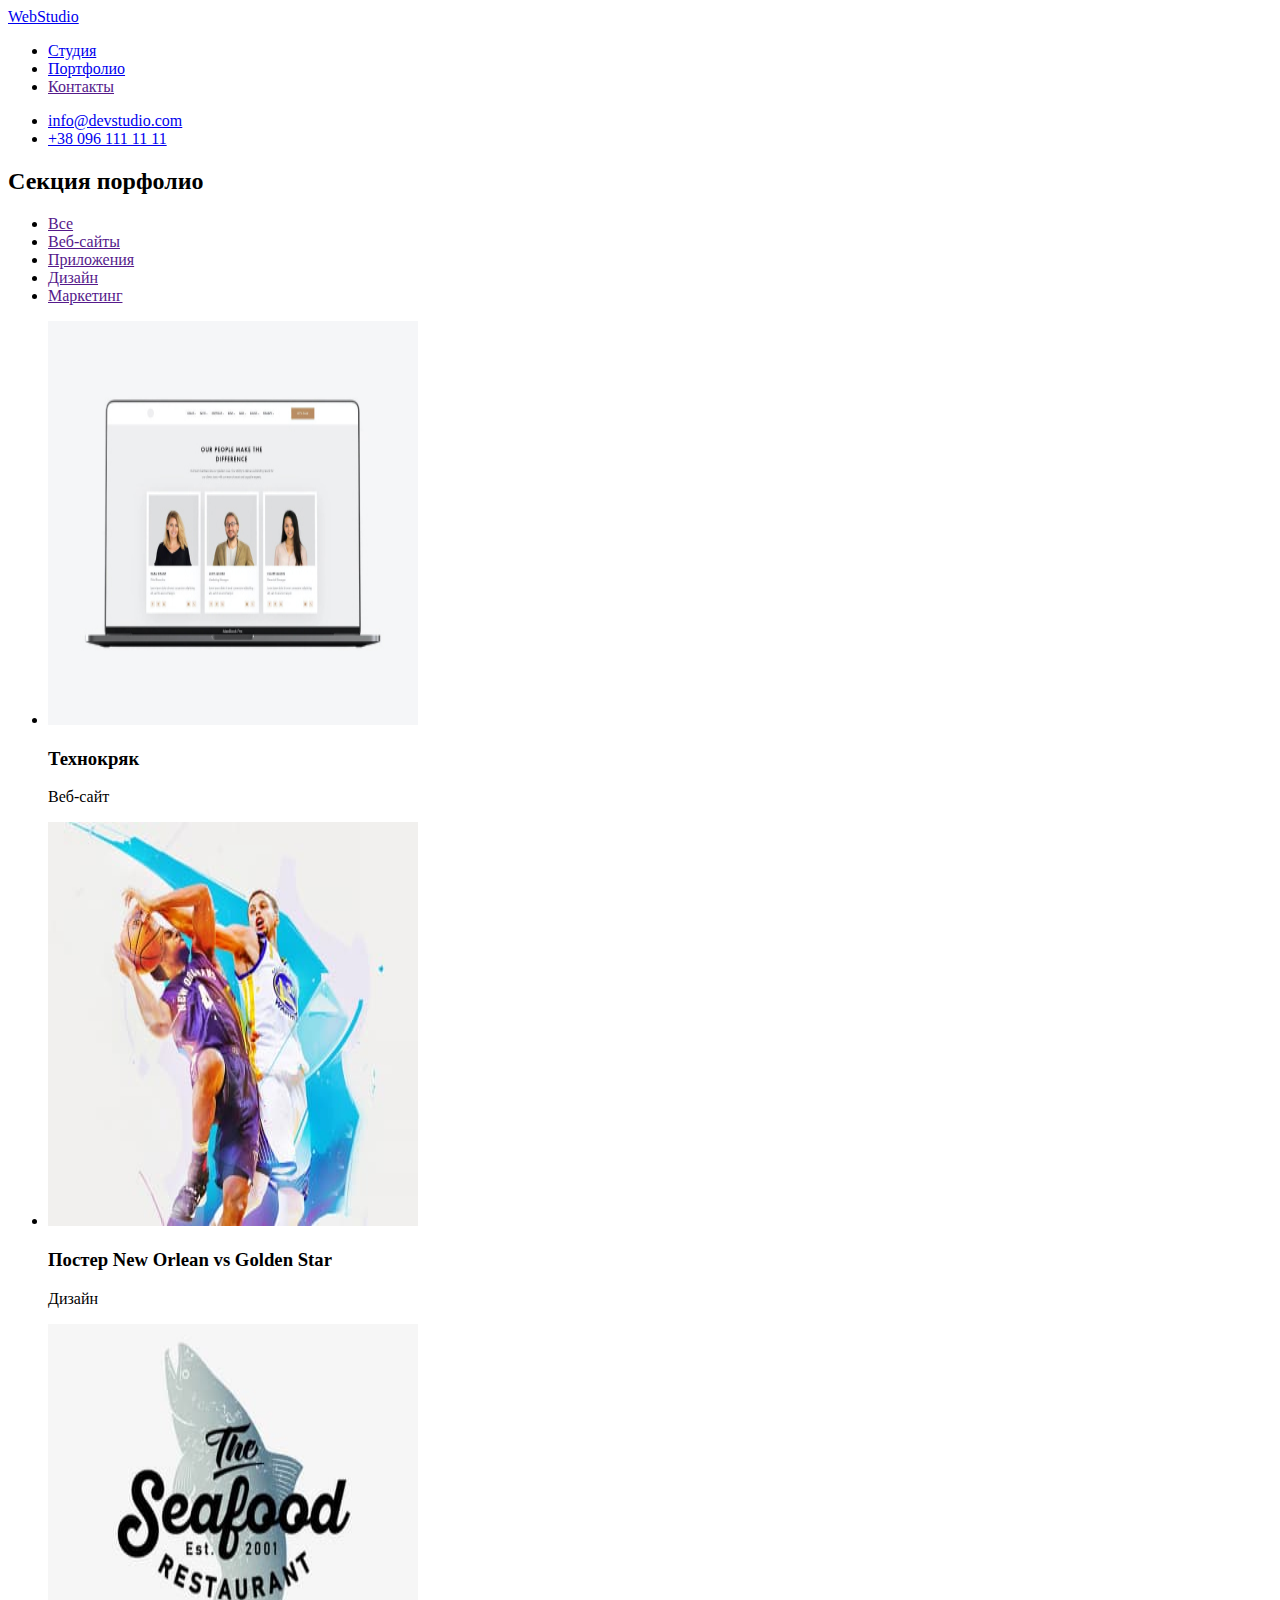
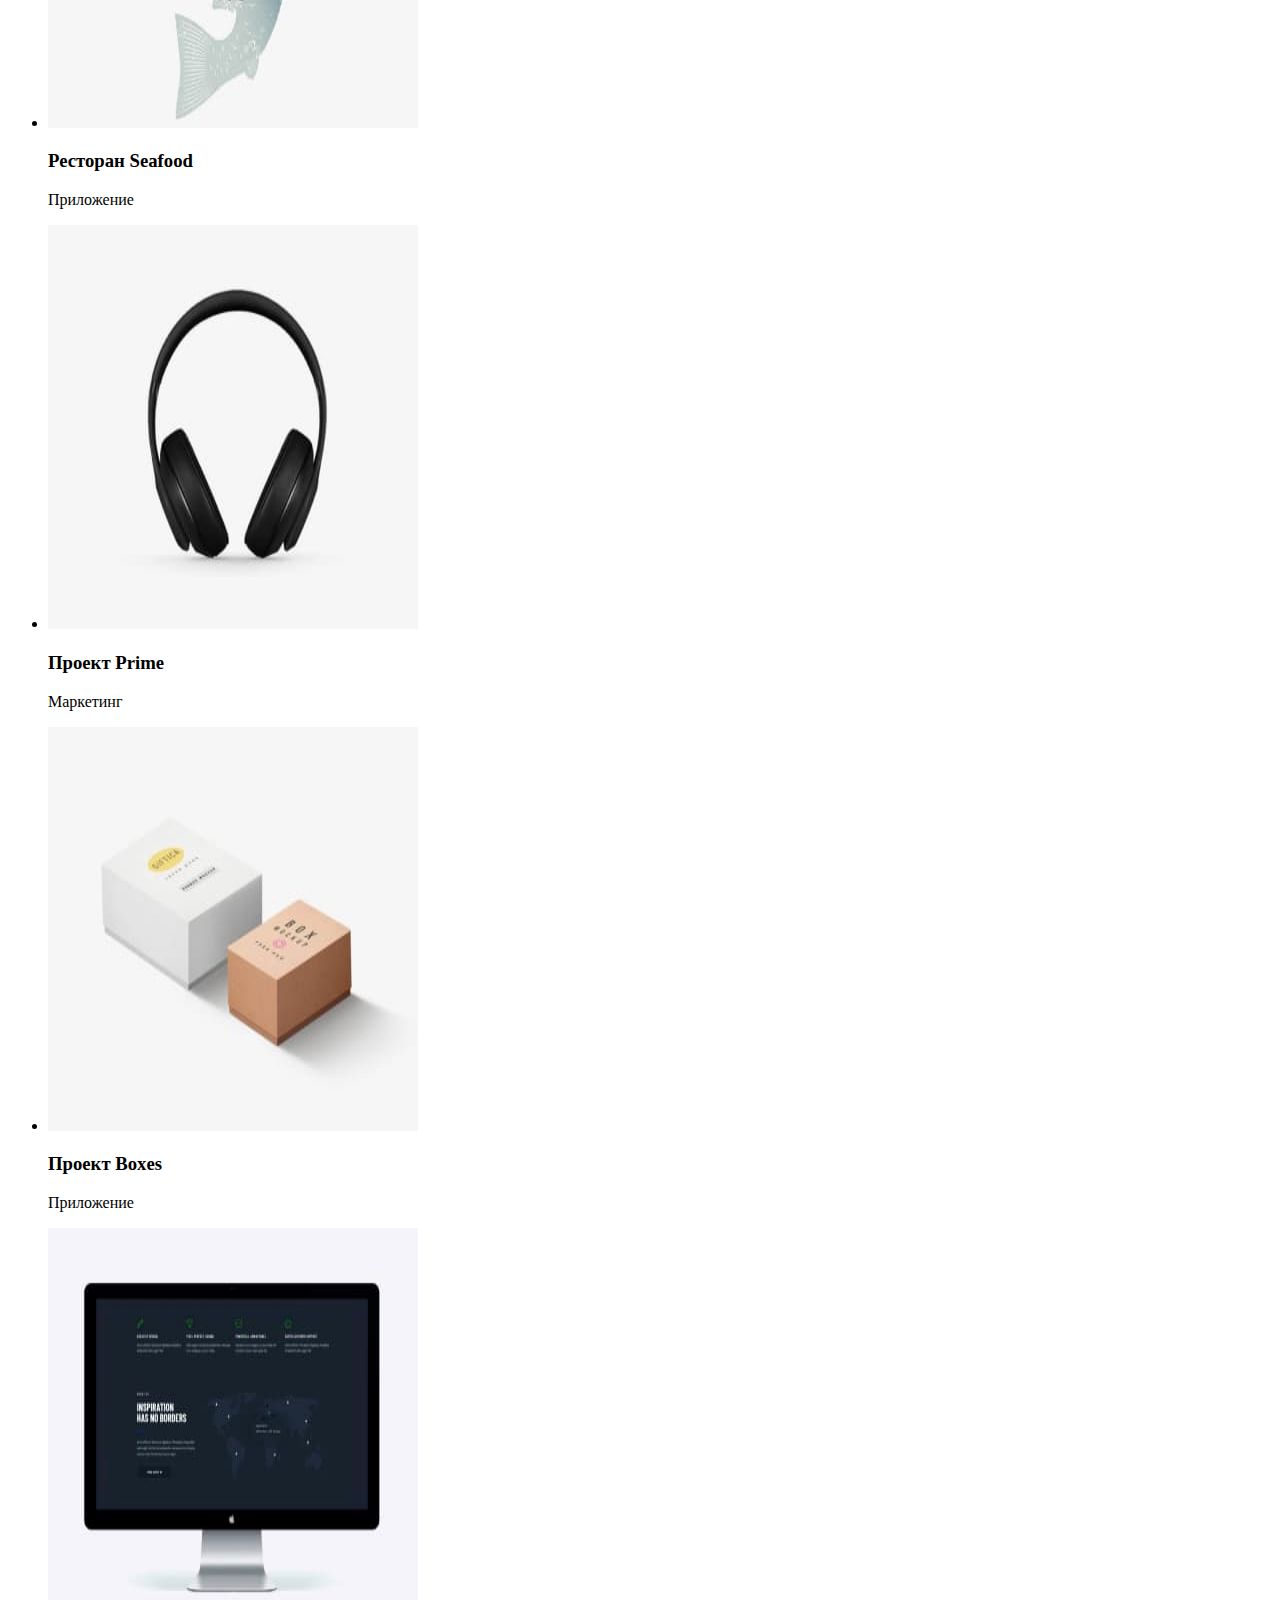
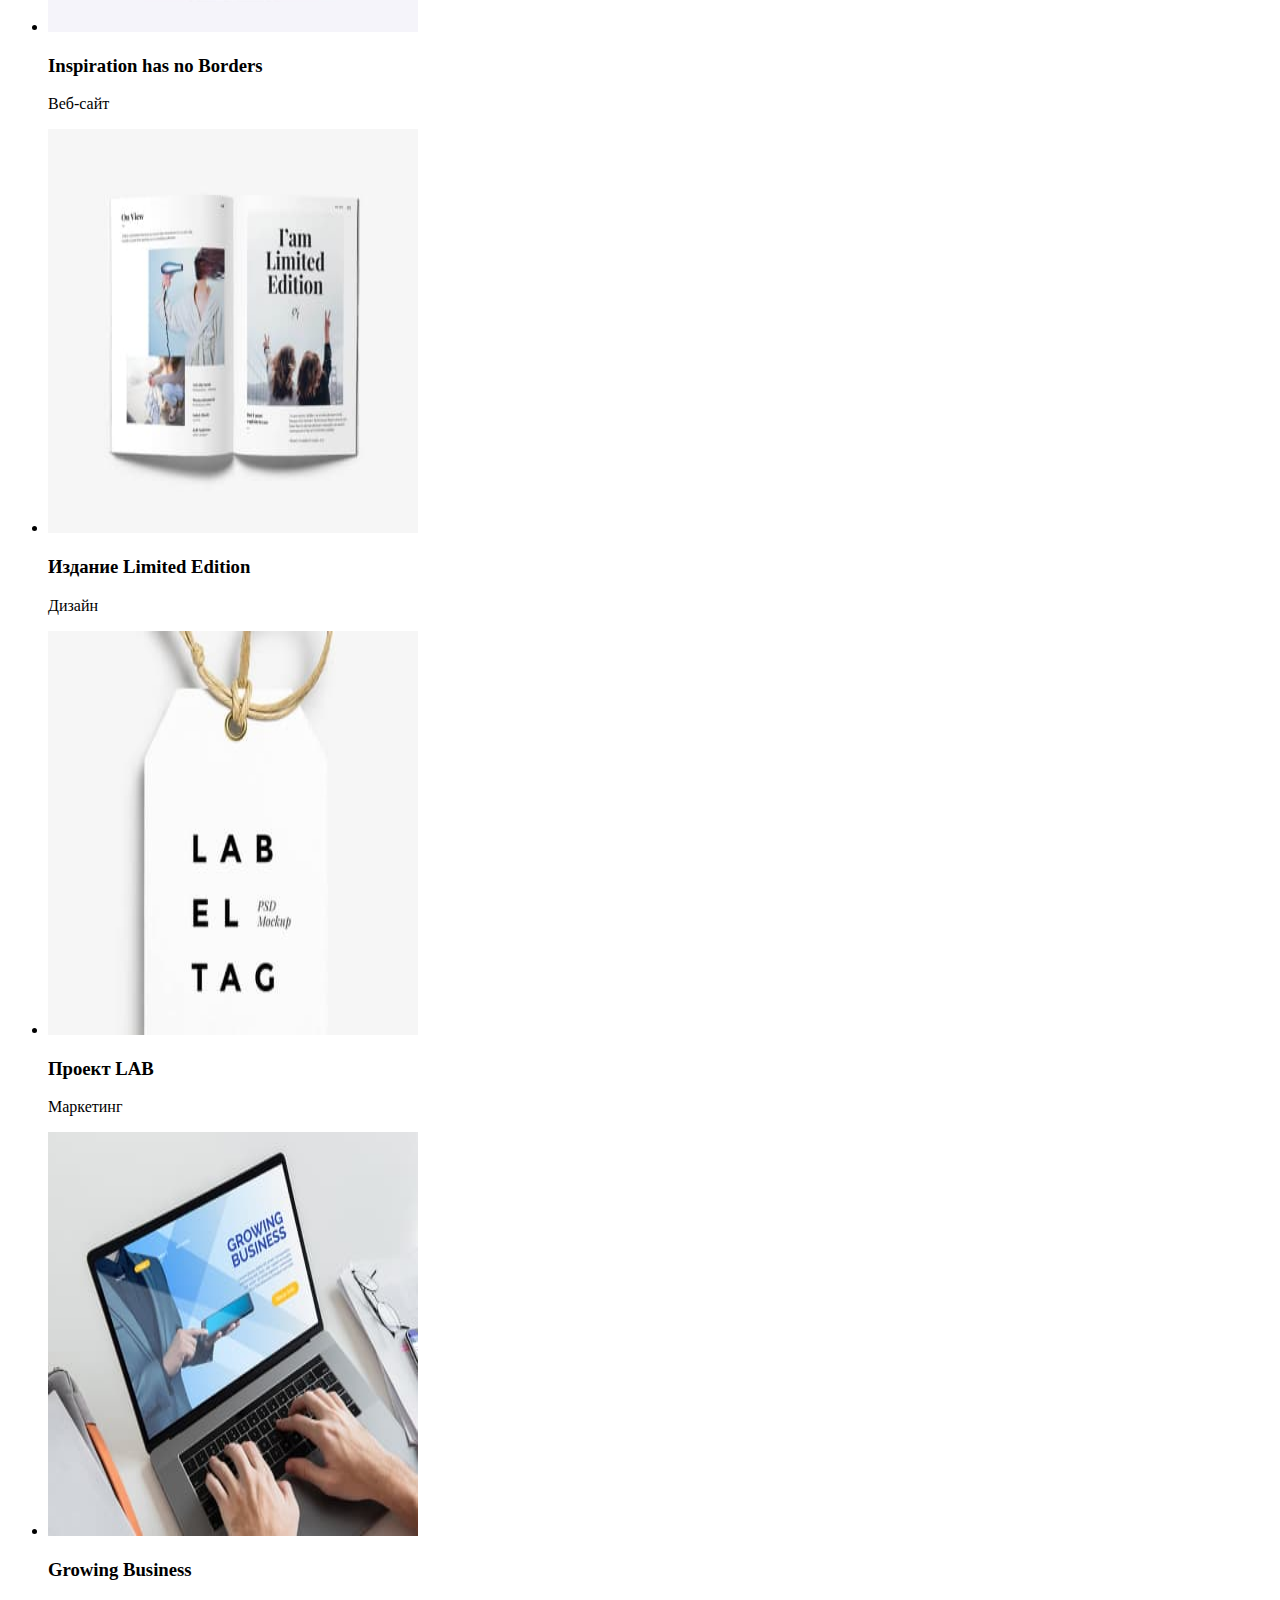
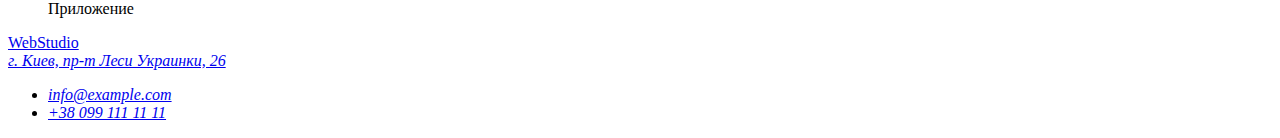
==== portfolio.html @ ed77f842 "страниуа порфолио" ====
<!DOCTYPE html>
<html lang="ru">
  <head>
    <meta charset="UTF-8" />
    <meta name="viewport" content="width=device-width, initial-scale=1.0" />
    <title>Portfolio</title>
  </head>
  <body>
    <!-- Header секция -->

    <header>
      <nav>
        <a href="./index.html"> WebStudio </a>
        <ul>
          <li><a href="./index.html">Студия</a></li>
          <li><a href="./portfolio.html">Портфолио</a></li>
          <li><a href="">Контакты</a></li>
        </ul>
      </nav>
      <ul>
        <li><a href="mailto:info@devstudio.com">info@devstudio.com</a></li>
        <li><a href="tel:+380961111111">+38 096 111 11 11</a></li>
      </ul>
    </header>

    <main>
      <!-- Секция партфолио -->
      <h2>Секция порфолио</h2>
      <section>
        <ul>
          <li><a href="">Все</a></li>
          <li><a href="">Веб-сайты</a></li>
          <li><a href="">Приложения</a></li>
          <li><a href="">Дизайн</a></li>
          <li><a href="">Маркетинг</a></li>
        </ul>

        <ul>
          <li>
            <img
              src="./images/portfolio-img/img-1.jpg"
              alt="Веб сайт"
              width="370"
              height="404"
            />
            <h3>Технокряк</h3>
            <p>Веб-сайт</p>
          </li>
          <li>
            <img
              src="./images/portfolio-img/img-2.jpg"
              alt="Постер"
              width="370"
              height="404"
            />
            <h3>Постер New Orlean vs Golden Star</h3>
            <p>Дизайн</p>
          </li>
          <li>
            <img
              src="./images/portfolio-img/img-3.jpg"
              alt="Логотип ресторана"
              width="370"
              height="404"
            />
            <h3>Ресторан Seafood</h3>
            <p>Приложение</p>
          </li>
          <li>
            <img
              src="./images/portfolio-img/img-4.jpg"
              alt="Проект"
              width="370"
              height="404"
            />
            <h3>Проект Prime</h3>
            <p>Маркетинг</p>
          </li>
          <li>
            <img
              src="./images/portfolio-img/img-5.jpg"
              alt="Проект Boxes"
              width="370"
              height="404"
            />
            <h3>Проект Boxes</h3>
            <p>Приложение</p>
          </li>
          <li>
            <img
              src="./images/portfolio-img/img-6.jpg"
              alt="Веб-сайт"
              width="370"
              height="404"
            />
            <h3>Inspiration has no Borders</h3>
            <p>Веб-сайт</p>
          </li>
          <li>
            <img
              src="./images/portfolio-img/img-7.jpg"
              alt="Издание"
              width="370"
              height="404"
            />
            <h3>Издание Limited Edition</h3>
            <p>Дизайн</p>
          </li>
          <li>
            <img
              src="./images/portfolio-img/img-8.jpg"
              alt="Проект LAB"
              width="370"
              height="404"
            />
            <h3>Проект LAB</h3>
            <p>Маркетинг</p>
          </li>
          <li>
            <img
              src="./images/portfolio-img/img-9.jpg"
              alt="Приложение"
              width="370"
              height="404"
            />
            <h3>Growing Business</h3>
            <p>Приложение</p>
          </li>
        </ul>
      </section>
    </main>

    <!-- футер -->

    <footer>
      <a href="./index.html"> WebStudio </a>
      <address>
        <a
          href="https://goo.gl/maps/7fYRvrTEsQFAb9WB8"
          target="_blank"
          rel="noopener noreferrel"
        >
          г. Киев, пр-т Леси Украинки, 26</a
        >
        <ul>
          <li><a href="mailto:info@example.com">info@example.com</a></li>
          <li><a href="tel:+380991111111">+38 099 111 11 11</a></li>
        </ul>
      </address>
    </footer>
  </body>
</html>
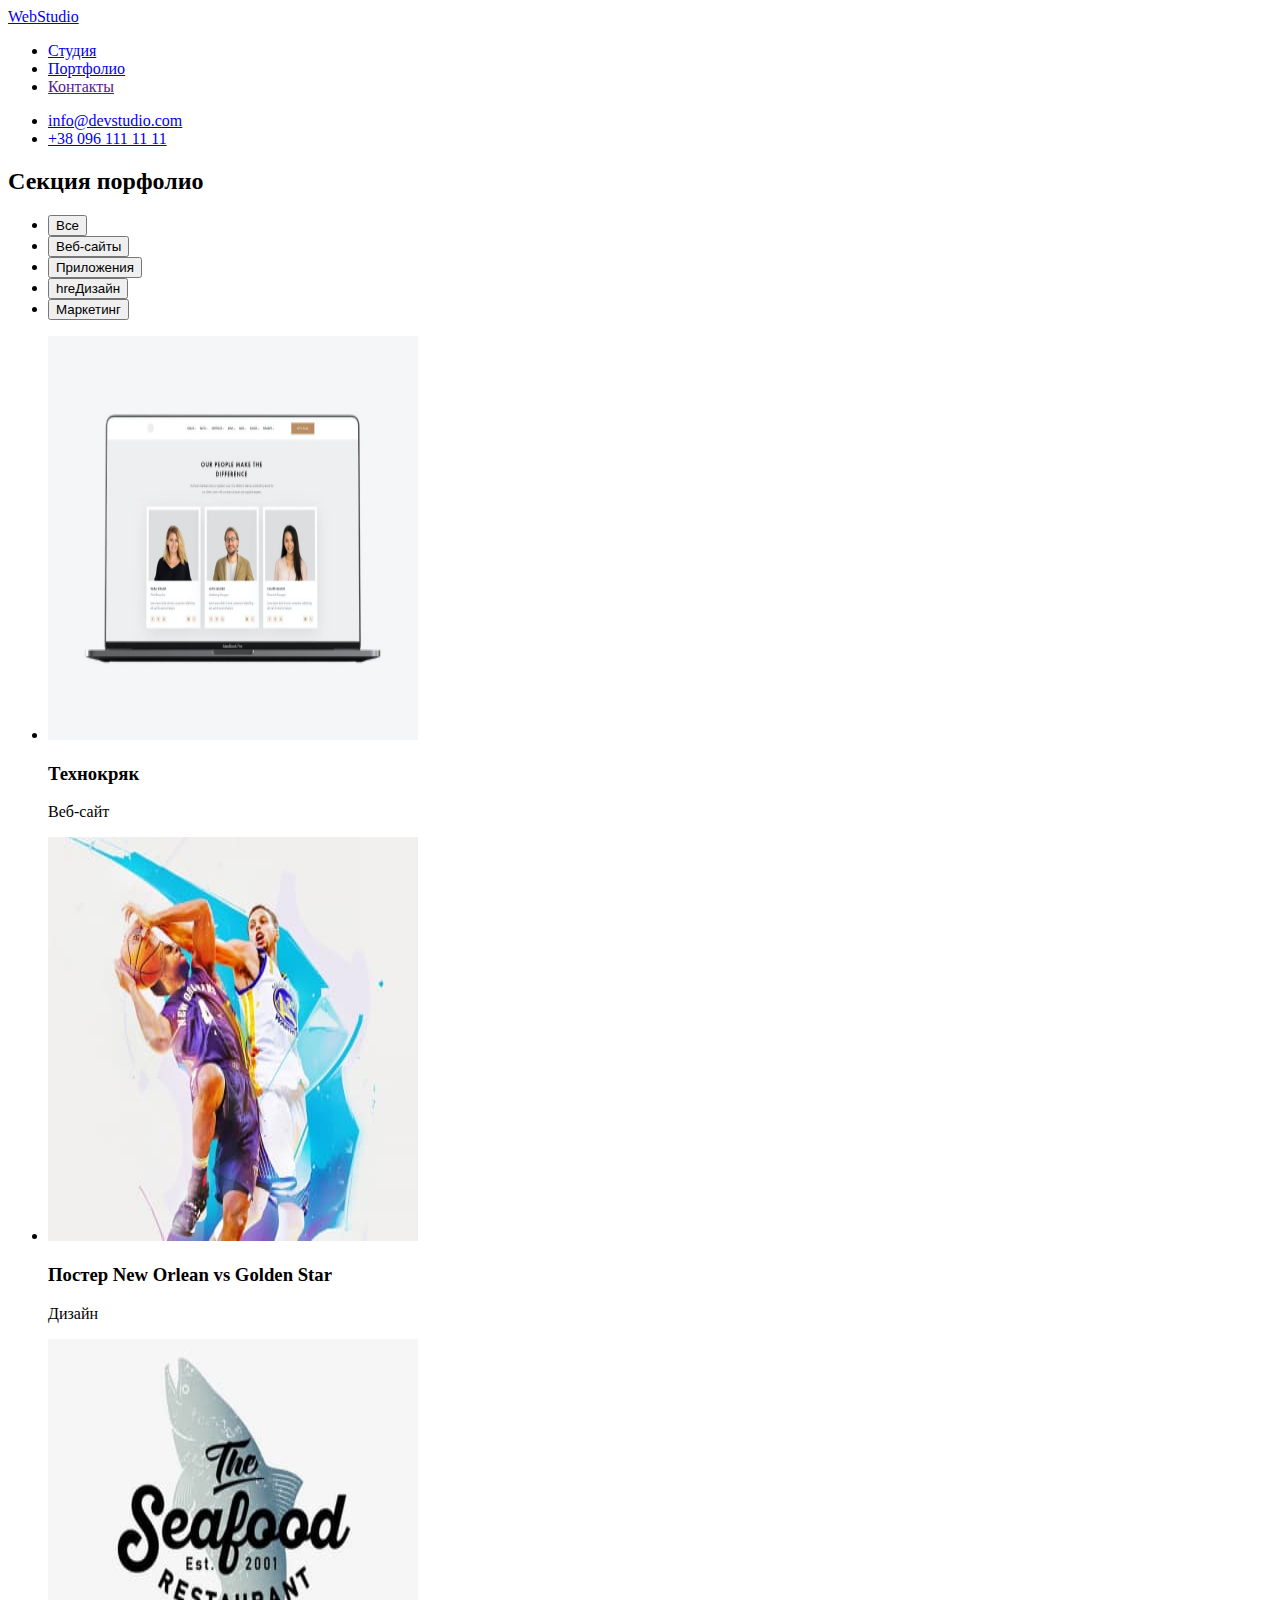
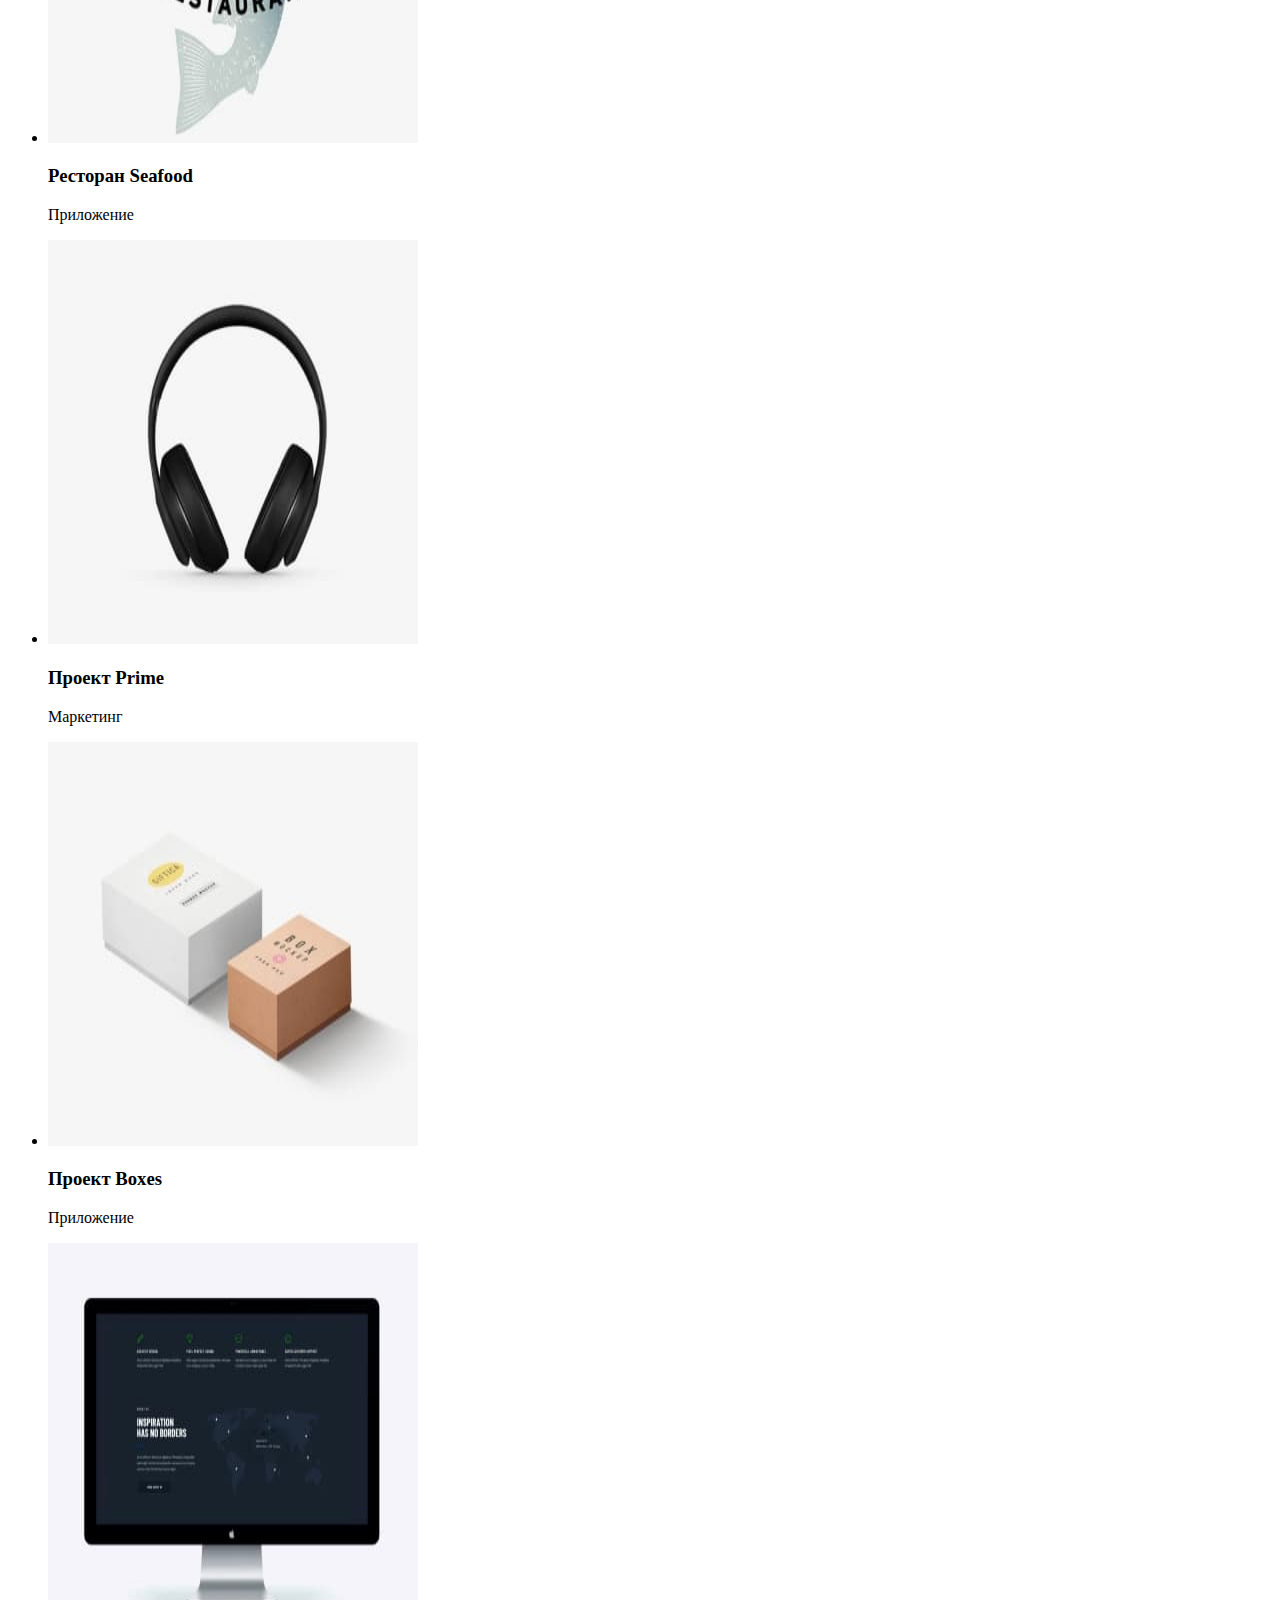
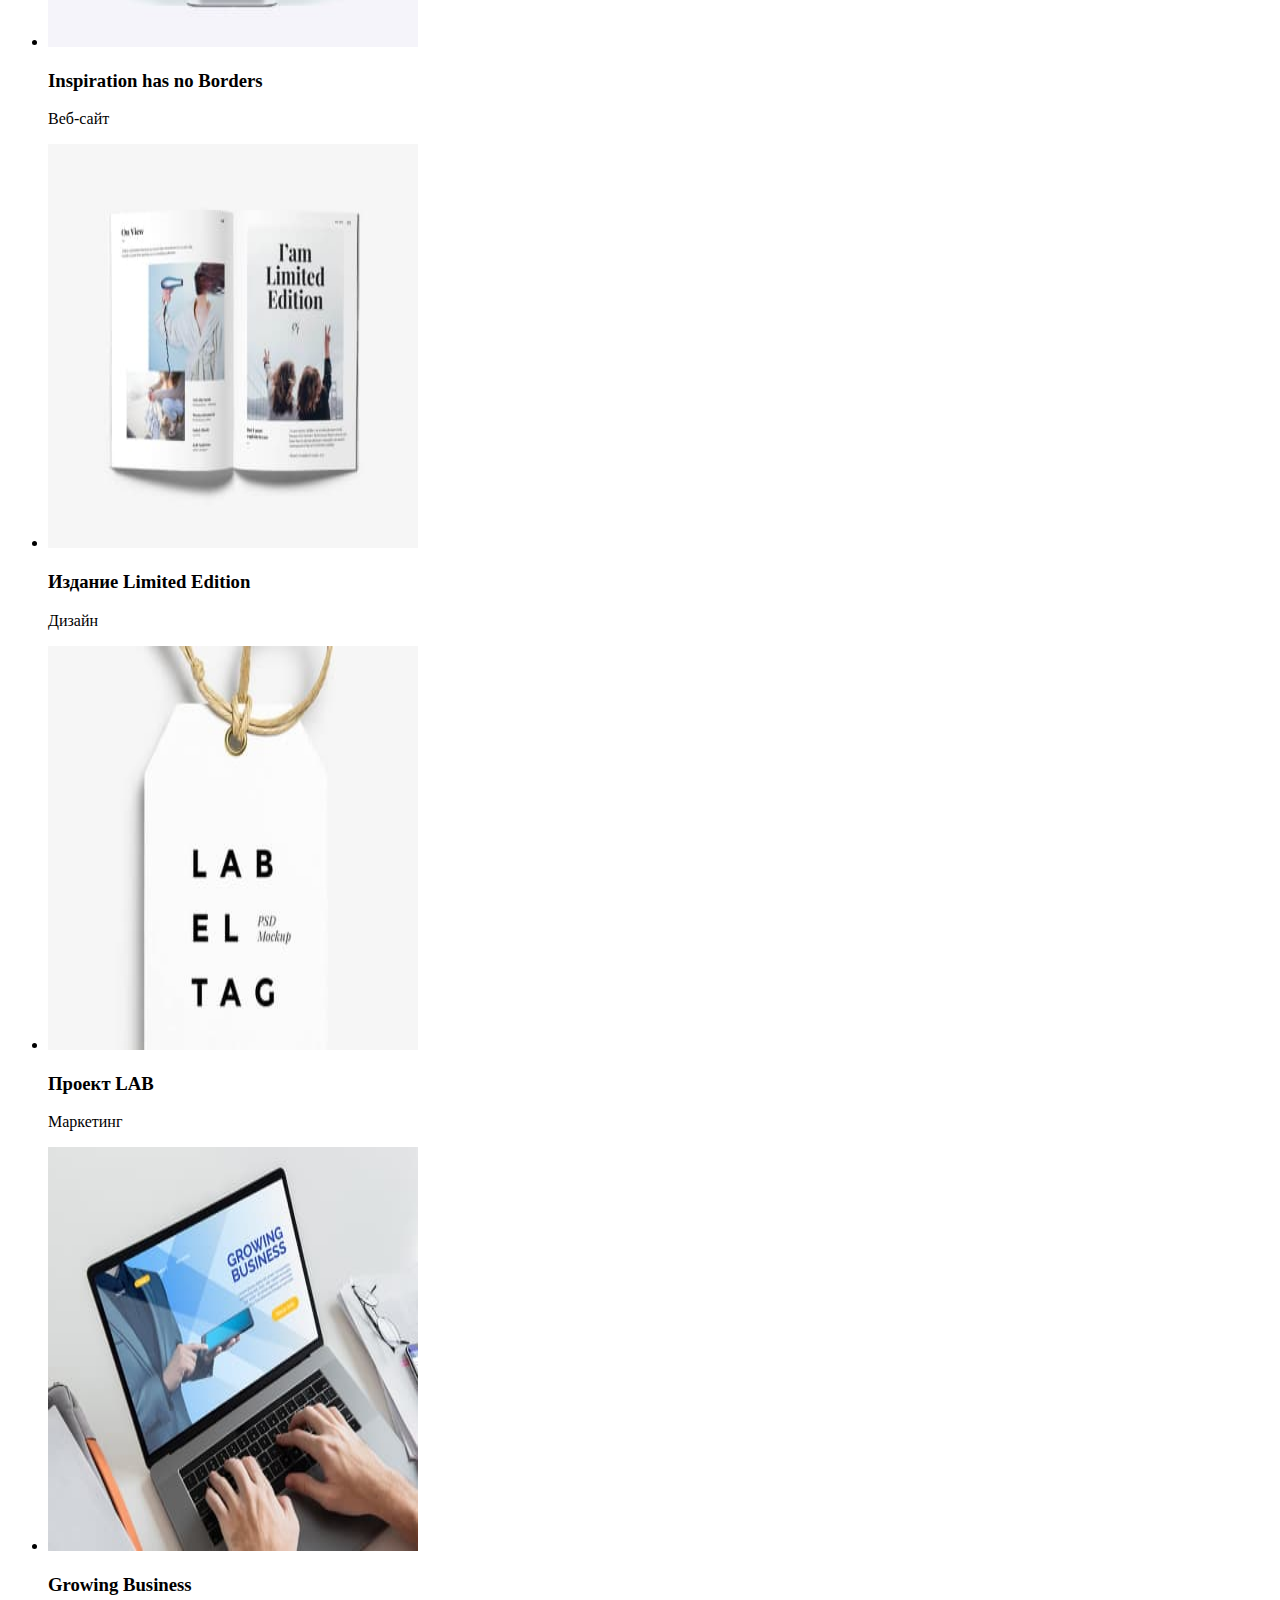
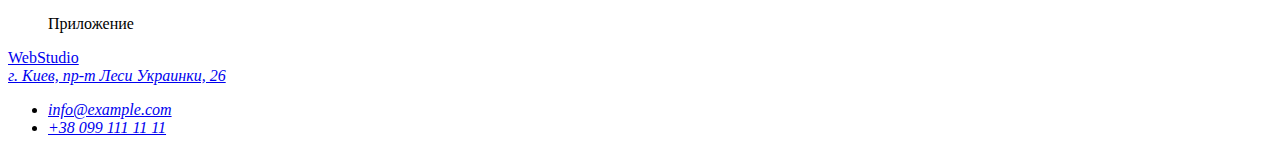
==== commit e345eb8f: "portfolio" ====
--- a/portfolio.html
+++ b/portfolio.html
@@ -28,11 +28,11 @@
       <h2>Секция порфолио</h2>
       <section>
         <ul>
-          <li><a href="">Все</a></li>
-          <li><a href="">Веб-сайты</a></li>
-          <li><a href="">Приложения</a></li>
-          <li><a href="">Дизайн</a></li>
-          <li><a href="">Маркетинг</a></li>
+          <li><button type="button">Все</button></li>
+          <li><button type="button">Веб-сайты</button></li>
+          <li><button type="button">Приложения</button></li>
+          <li><button type="button">hreДизайн</button></li>
+          <li><button type="button">Маркетинг</button></li>
         </ul>
 
         <ul>
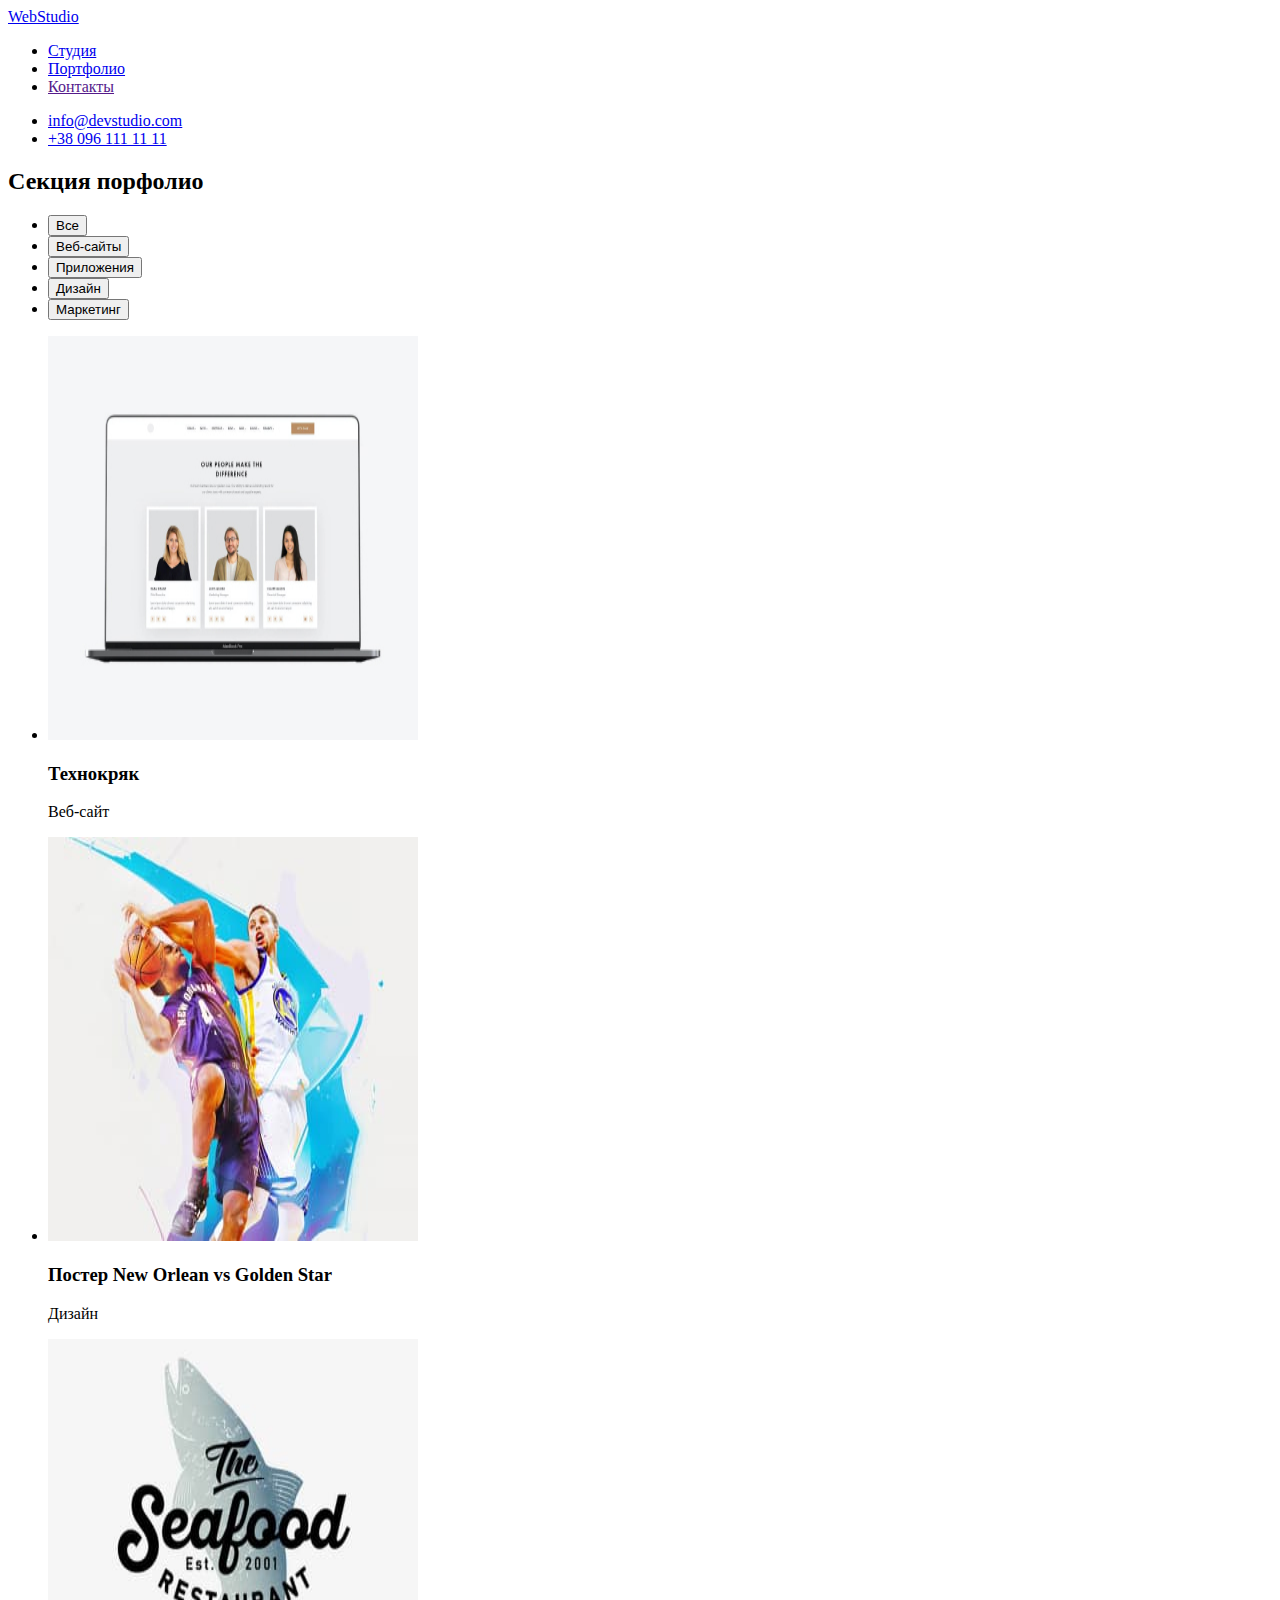
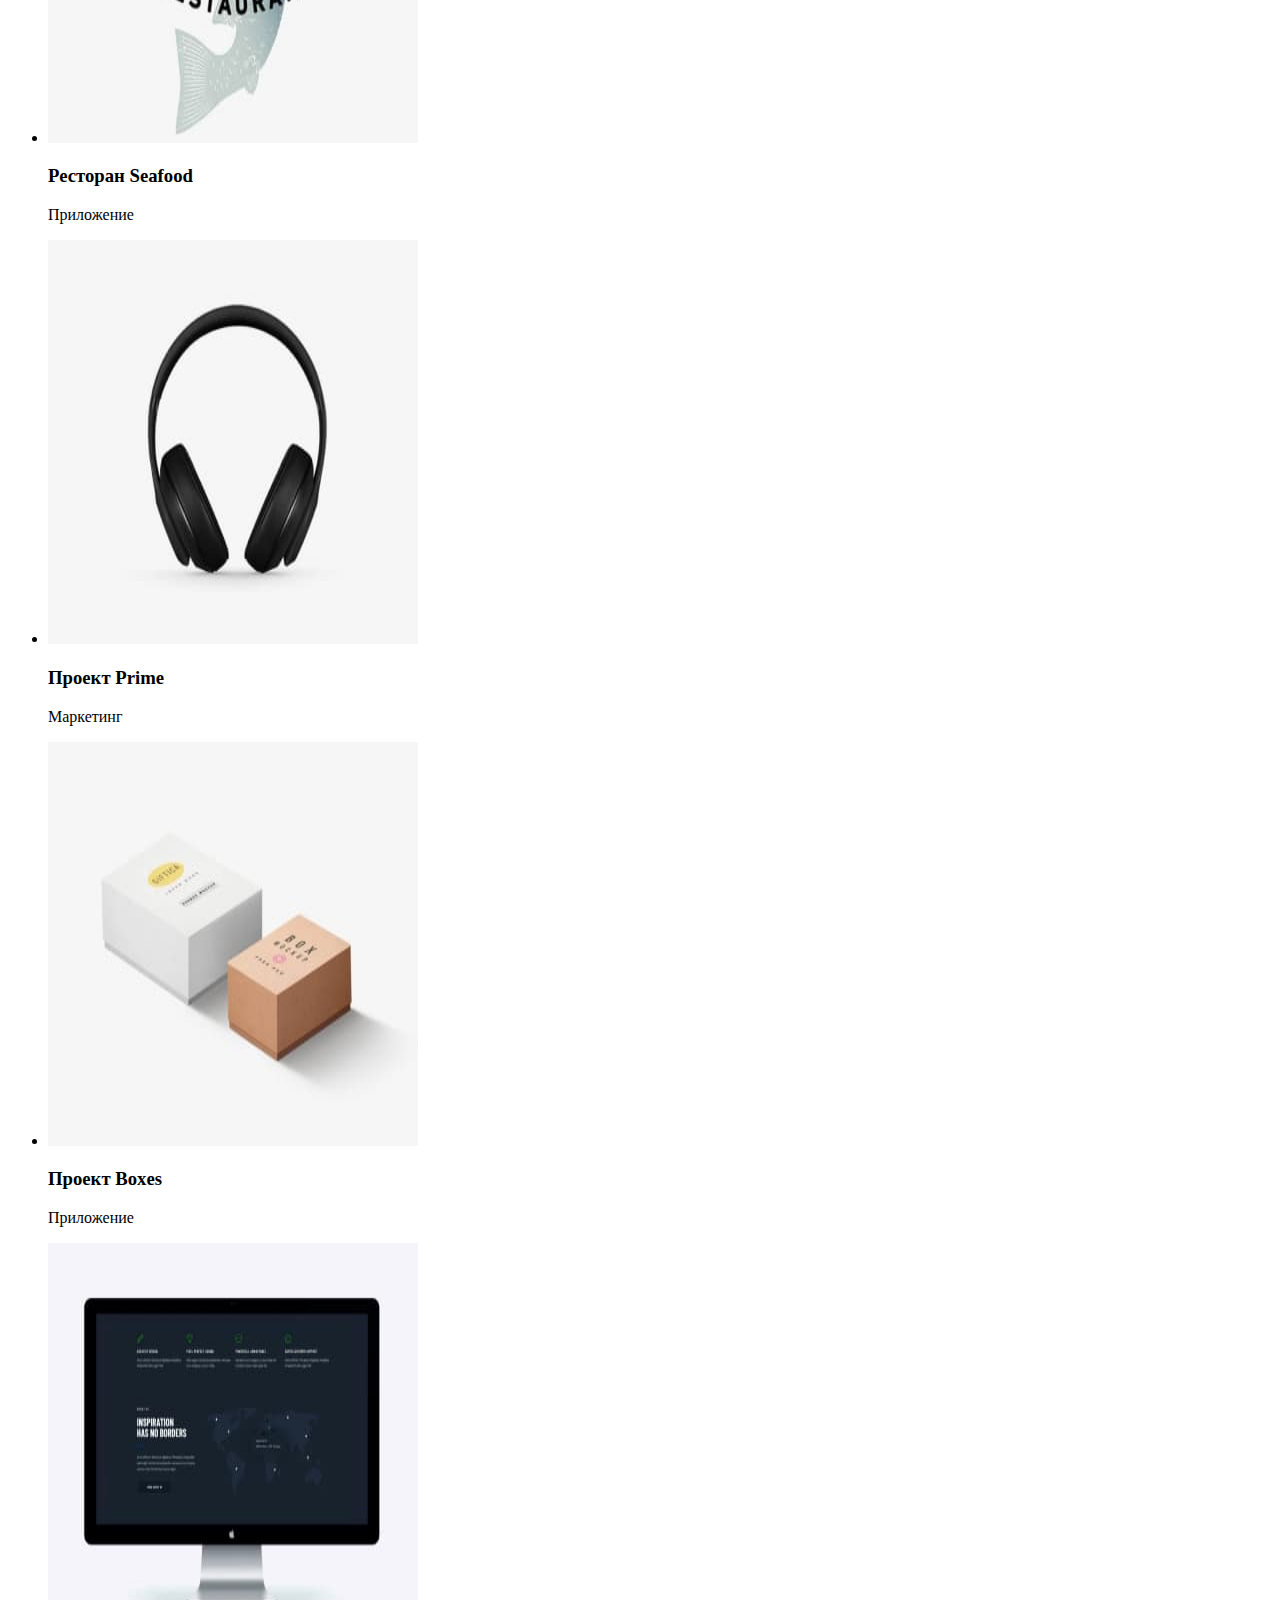
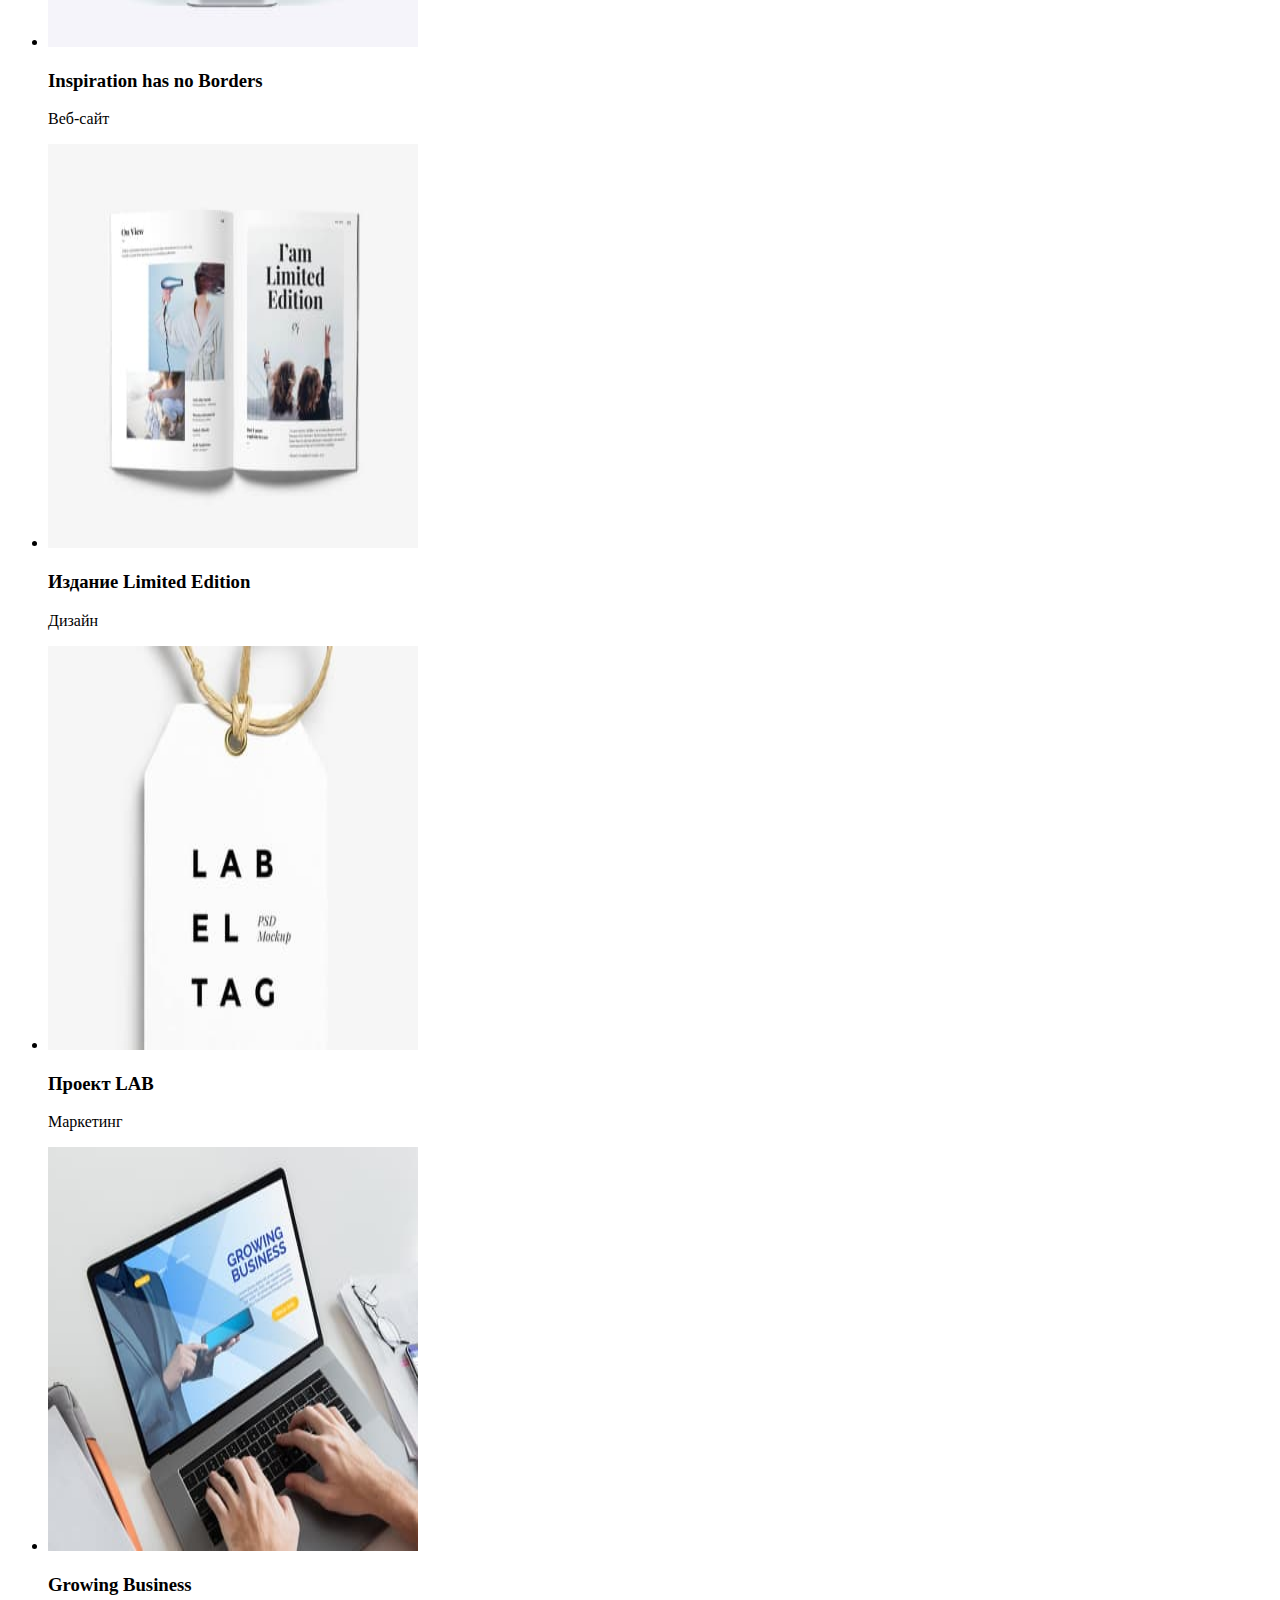
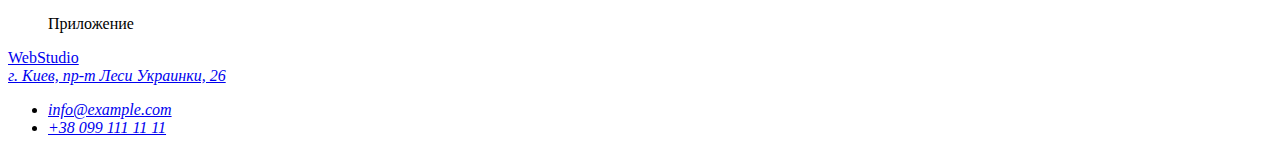
==== commit f25291fd: "portfolio" ====
--- a/portfolio.html
+++ b/portfolio.html
@@ -31,7 +31,7 @@
           <li><button type="button">Все</button></li>
           <li><button type="button">Веб-сайты</button></li>
           <li><button type="button">Приложения</button></li>
-          <li><button type="button">hreДизайн</button></li>
+          <li><button type="button">Дизайн</button></li>
           <li><button type="button">Маркетинг</button></li>
         </ul>
 
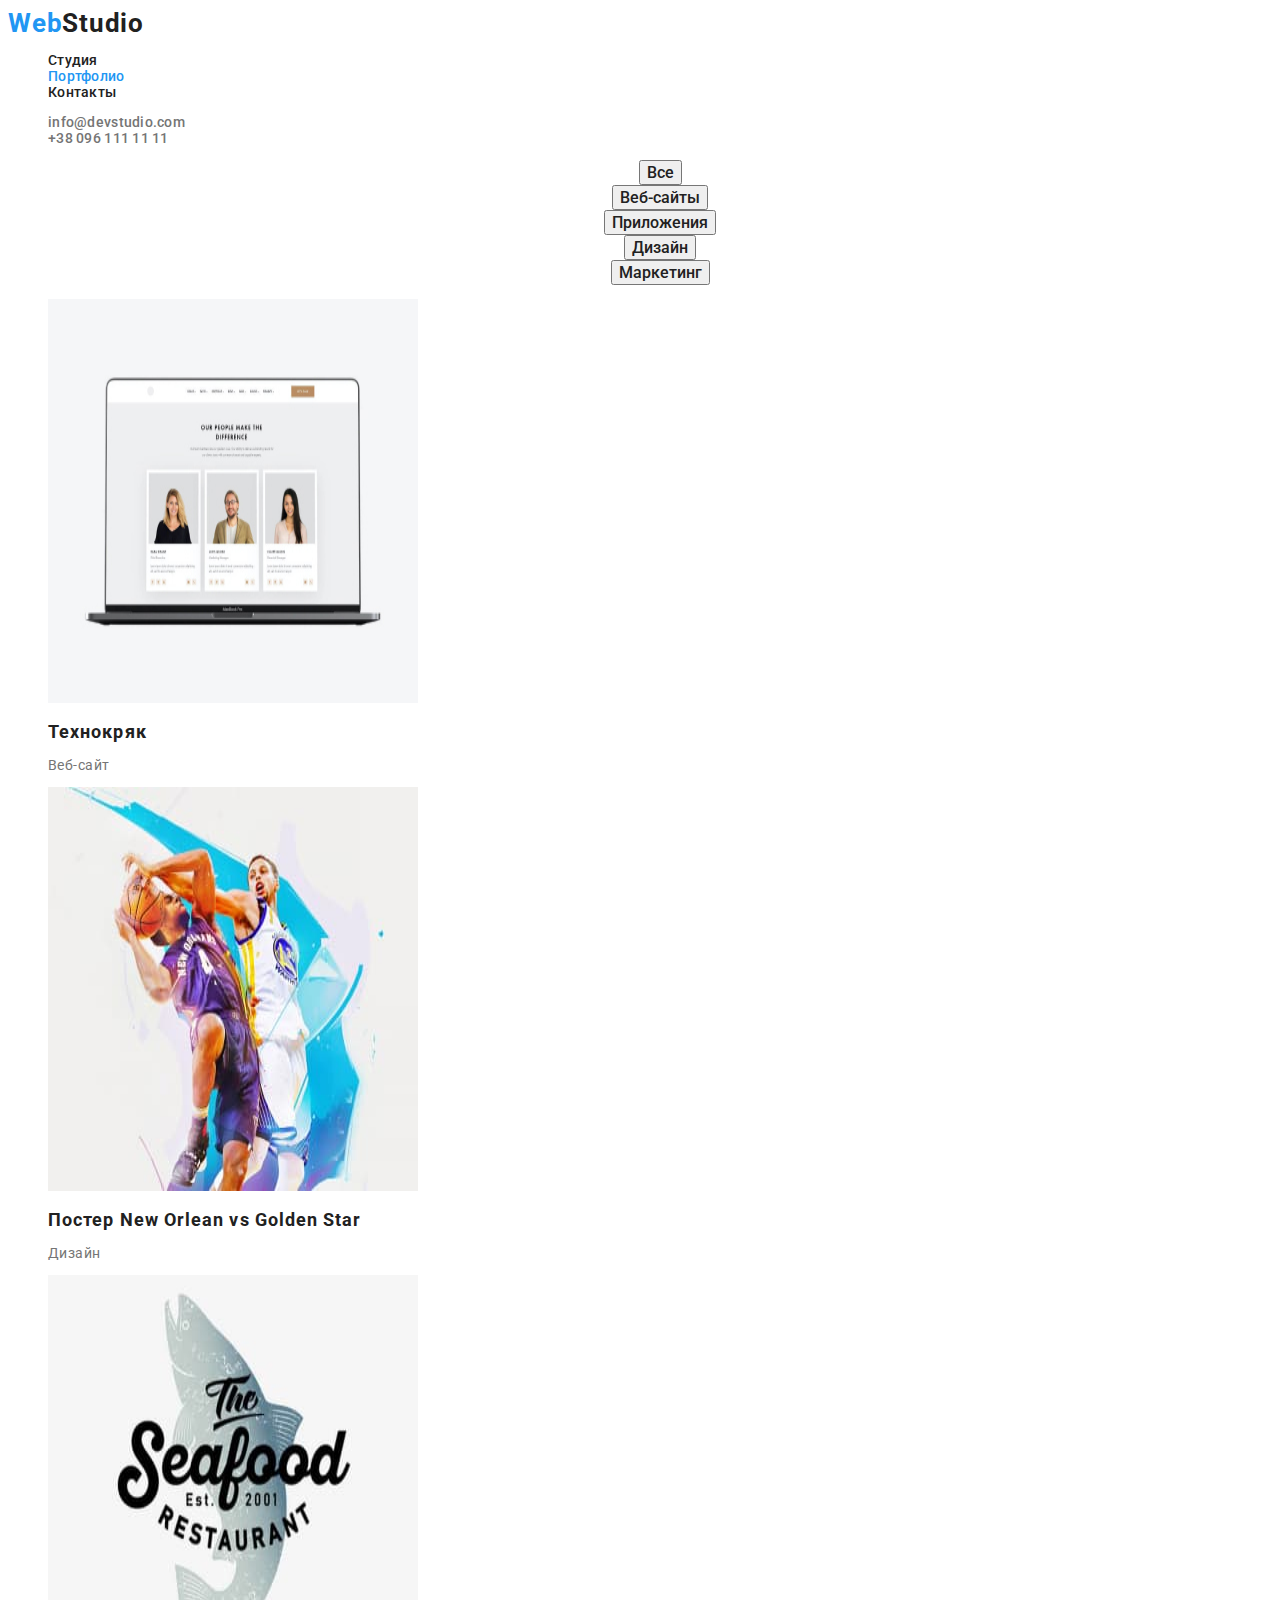
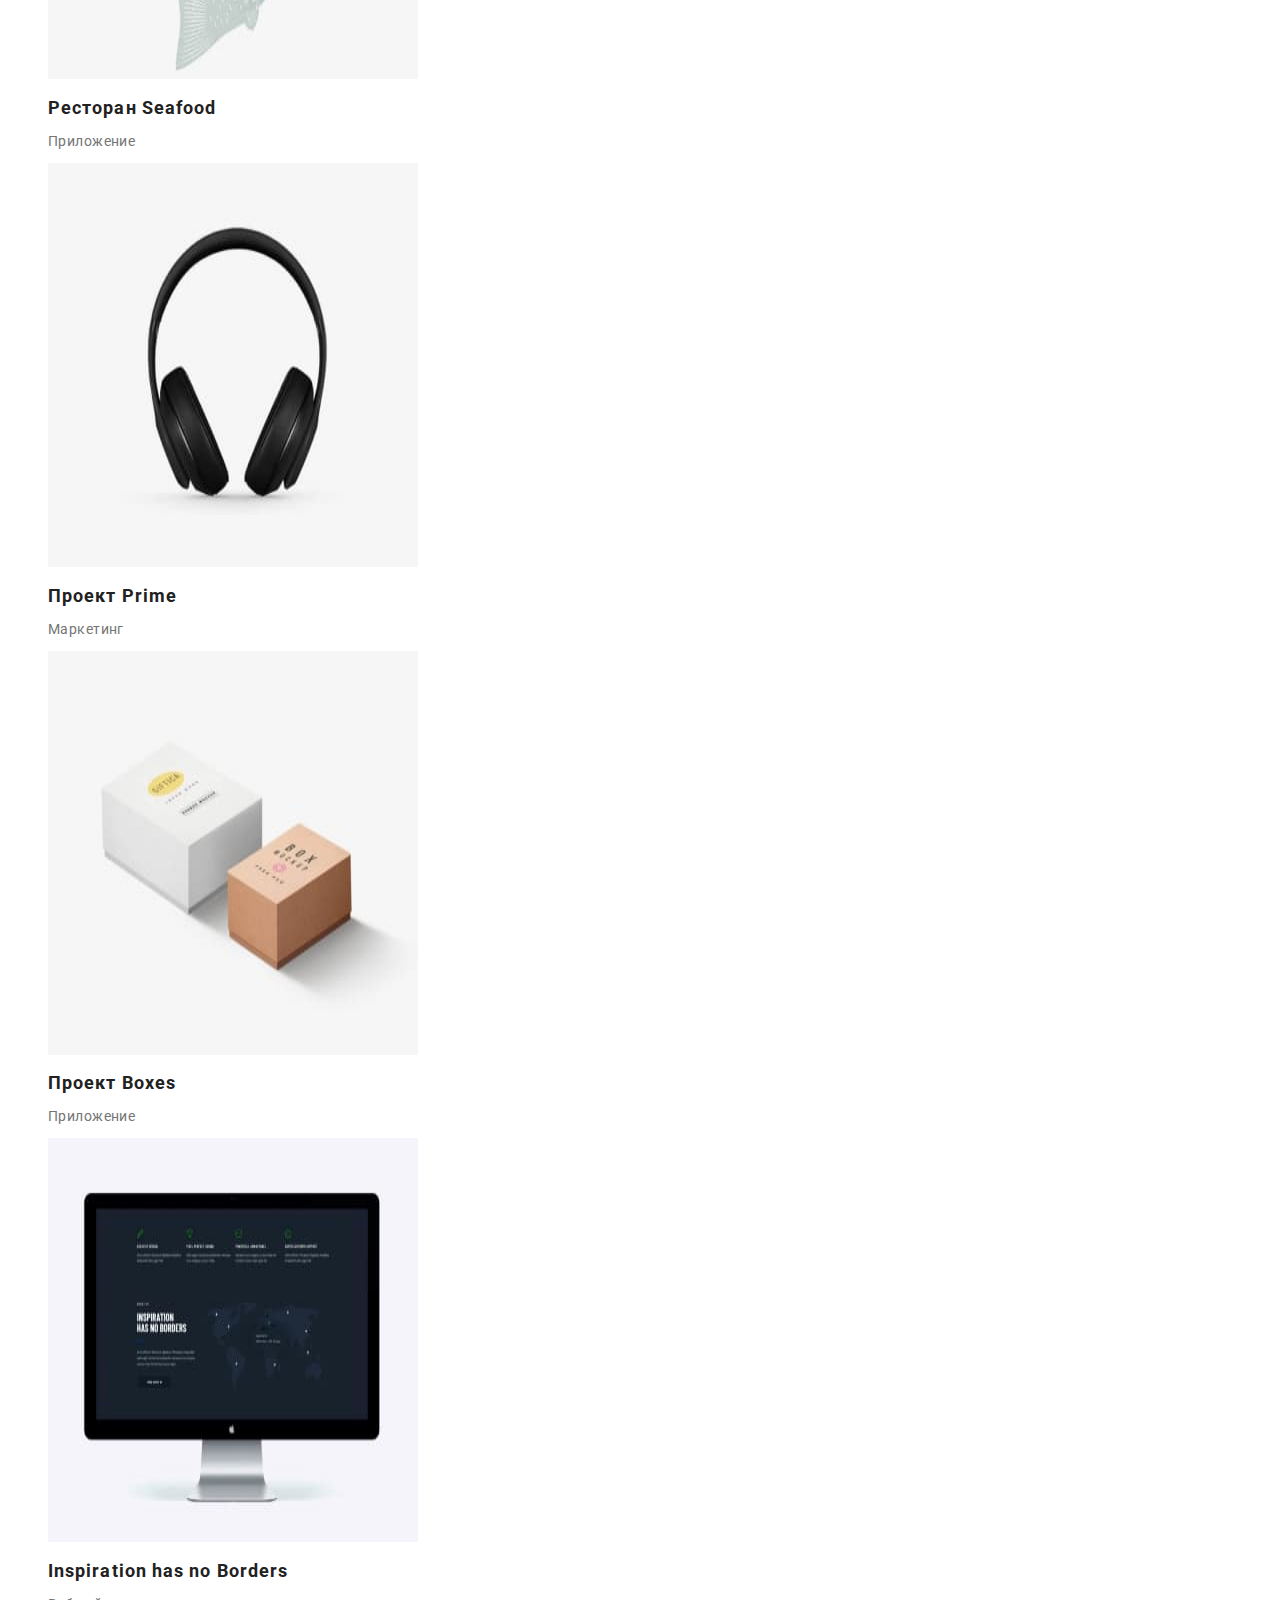
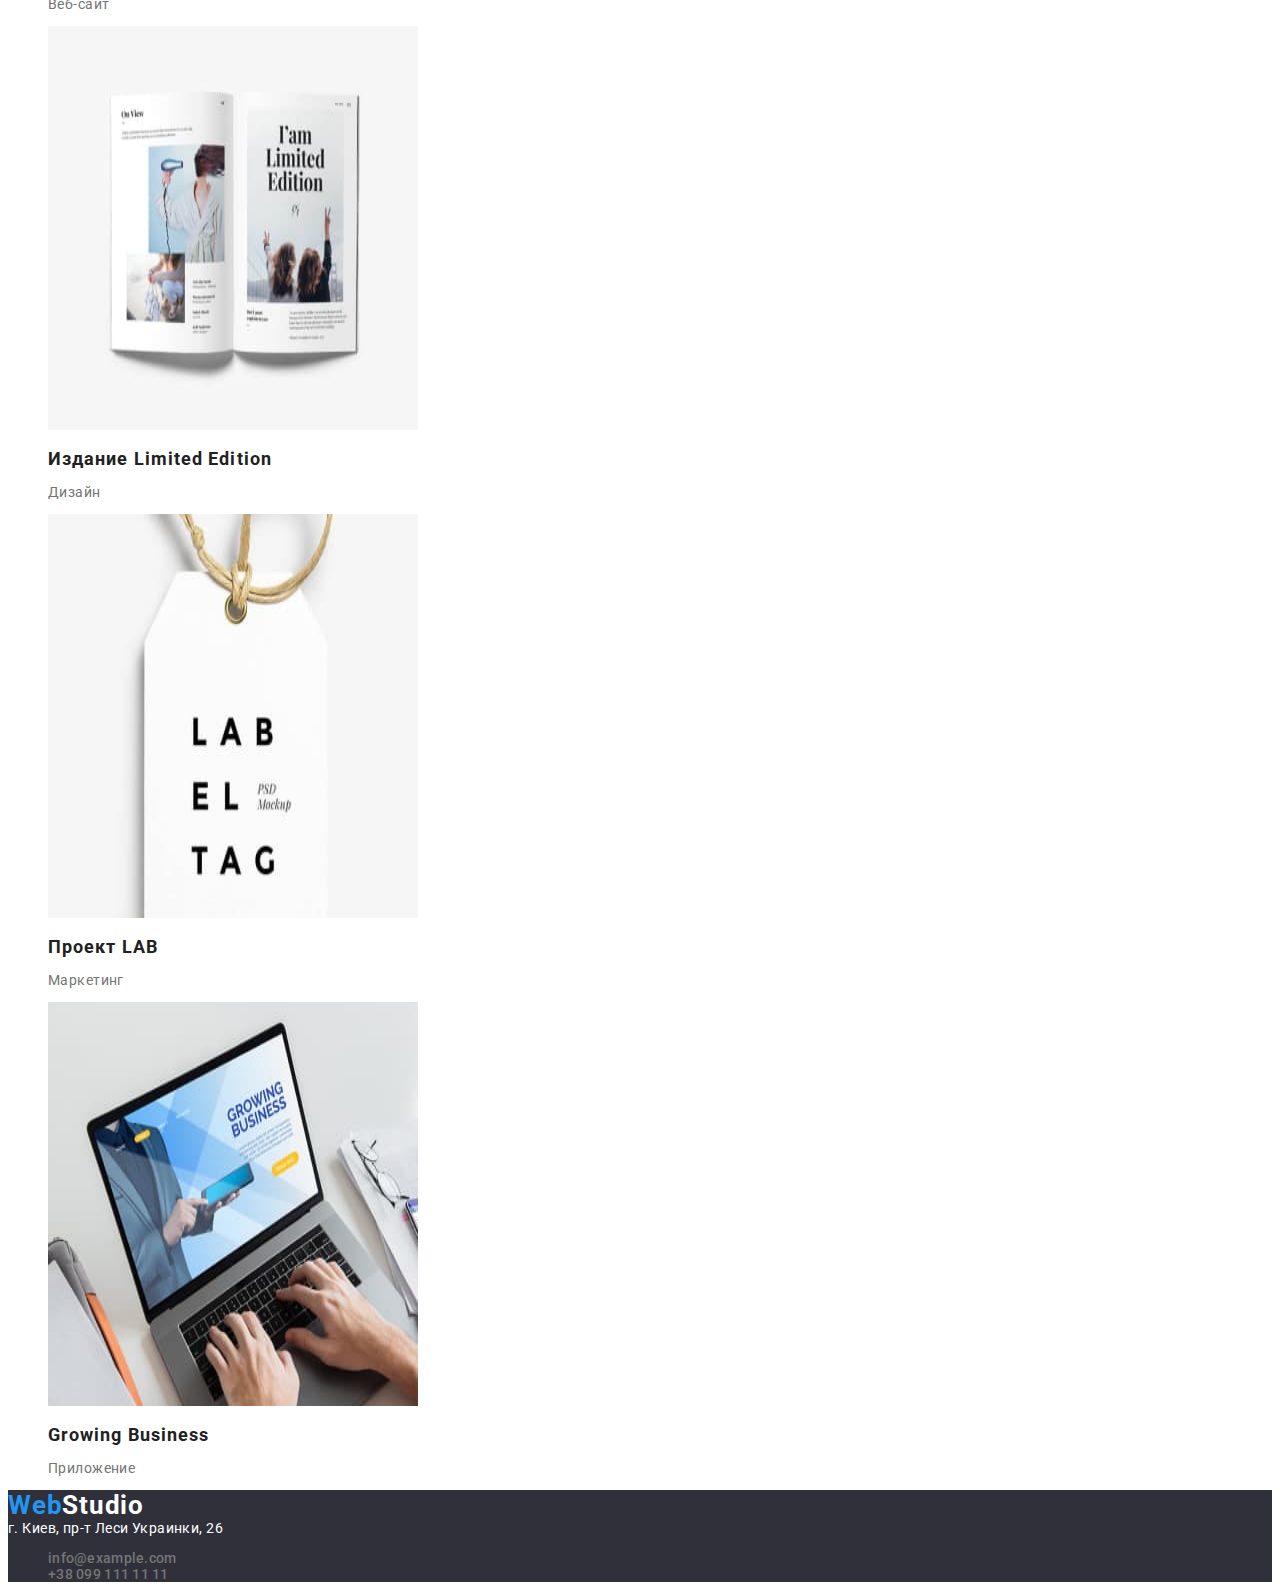
==== commit e8da7e28: "webstudio" ====
--- a/portfolio.html
+++ b/portfolio.html
@@ -4,127 +4,186 @@
     <meta charset="UTF-8" />
     <meta name="viewport" content="width=device-width, initial-scale=1.0" />
     <title>Portfolio</title>
+    <link rel="preconnect" href="https://fonts.gstatic.com" />
+    <link
+      href="https://fonts.googleapis.com/css2?family=Raleway:wght@700&family=Roboto:wght@400;500;700;900&display=swap"
+      rel="stylesheet"
+    />
+    <link
+      rel="stylesheet"
+      href="https://cdnjs.com/libraries/modern-normalize/0.2.0"
+    />
+    <link rel="stylesheet" href="./css/styles.css" />
   </head>
   <body>
     <!-- Header секция -->
 
-    <header>
+    <header class="header">
       <nav>
-        <a href="./index.html"> WebStudio </a>
-        <ul>
-          <li><a href="./index.html">Студия</a></li>
-          <li><a href="./portfolio.html">Портфолио</a></li>
-          <li><a href="">Контакты</a></li>
+        <a class="link" href="./index.html"
+          ><span class="logo-color">Web</span
+          ><span class="logo">Studio</span></a
+        >
+        <ul class="list">
+          <li><a class="link" href="./index.html">Студия</a></li>
+          <li><a class="link current" href="./portfolio.html">Портфолио</a></li>
+          <li><a class="link" href="">Контакты</a></li>
         </ul>
       </nav>
-      <ul>
-        <li><a href="mailto:info@devstudio.com">info@devstudio.com</a></li>
-        <li><a href="tel:+380961111111">+38 096 111 11 11</a></li>
-      </ul>
+      <div class="nav-list">
+        <ul class="list">
+          <li>
+            <a class="link" href="mailto:info@devstudio.com"
+              >info@devstudio.com</a
+            >
+          </li>
+          <li>
+            <a class="link" href="tel:+380961111111">+38 096 111 11 11</a>
+          </li>
+        </ul>
+      </div>
     </header>
 
     <main>
       <!-- Секция партфолио -->
-      <h2>Секция порфолио</h2>
+      <h1 class="visually-hidden">Секция порфолио</h1>
       <section>
-        <ul>
-          <li><button type="button">Все</button></li>
-          <li><button type="button">Веб-сайты</button></li>
-          <li><button type="button">Приложения</button></li>
-          <li><button type="button">Дизайн</button></li>
-          <li><button type="button">Маркетинг</button></li>
-        </ul>
-
-        <ul>
-          <li>
-            <img
-              src="./images/portfolio-img/img-1.jpg"
-              alt="Веб сайт"
-              width="370"
-              height="404"
-            />
-            <h3>Технокряк</h3>
-            <p>Веб-сайт</p>
-          </li>
-          <li>
-            <img
-              src="./images/portfolio-img/img-2.jpg"
-              alt="Постер"
-              width="370"
-              height="404"
-            />
-            <h3>Постер New Orlean vs Golden Star</h3>
-            <p>Дизайн</p>
-          </li>
-          <li>
-            <img
-              src="./images/portfolio-img/img-3.jpg"
-              alt="Логотип ресторана"
-              width="370"
-              height="404"
-            />
-            <h3>Ресторан Seafood</h3>
-            <p>Приложение</p>
-          </li>
-          <li>
-            <img
-              src="./images/portfolio-img/img-4.jpg"
-              alt="Проект"
-              width="370"
-              height="404"
-            />
-            <h3>Проект Prime</h3>
-            <p>Маркетинг</p>
-          </li>
-          <li>
-            <img
-              src="./images/portfolio-img/img-5.jpg"
-              alt="Проект Boxes"
-              width="370"
-              height="404"
-            />
-            <h3>Проект Boxes</h3>
-            <p>Приложение</p>
-          </li>
-          <li>
-            <img
-              src="./images/portfolio-img/img-6.jpg"
-              alt="Веб-сайт"
-              width="370"
-              height="404"
-            />
-            <h3>Inspiration has no Borders</h3>
-            <p>Веб-сайт</p>
-          </li>
-          <li>
-            <img
-              src="./images/portfolio-img/img-7.jpg"
-              alt="Издание"
-              width="370"
-              height="404"
-            />
-            <h3>Издание Limited Edition</h3>
-            <p>Дизайн</p>
-          </li>
-          <li>
-            <img
-              src="./images/portfolio-img/img-8.jpg"
-              alt="Проект LAB"
-              width="370"
-              height="404"
-            />
-            <h3>Проект LAB</h3>
-            <p>Маркетинг</p>
-          </li>
-          <li>
-            <img
-              src="./images/portfolio-img/img-9.jpg"
-              alt="Приложение"
-              width="370"
-              height="404"
-            />
-            <h3>Growing Business</h3>
-            <p>Приложение</p>
+        <ul class="list">
+          <li>
+            <div class="button">
+              <button class="button portfolio" type="button">Все</button>
+            </div>
+          </li>
+          <li>
+            <div class="button">
+              <button class="button portfolio" type="button">Веб-сайты</button>
+            </div>
+          </li>
+          <li>
+            <div class="button">
+              <button class="button portfolio" type="button">Приложения</button>
+            </div>
+          </li>
+          <li>
+            <div class="button">
+              <button class="button portfolio" type="button">Дизайн</button>
+            </div>
+          </li>
+          <li>
+            <div class="button">
+              <button class="button portfolio" type="button">Маркетинг</button>
+            </div>
+          </li>
+        </ul>
+
+        <ul class="list">
+          <li>
+            <a class="link" href=""
+              ><img
+                src="./images/portfolio-img/img-1.jpg"
+                alt="Веб сайт"
+                width="370"
+                height="404"
+              />
+              <h2 class="portfolio-title">Технокряк</h2>
+              <p>Веб-сайт</p></a
+            >
+          </li>
+          <li>
+            <a class="link" href=""
+              ><img
+                src="./images/portfolio-img/img-2.jpg"
+                alt="Постер"
+                width="370"
+                height="404"
+              />
+              <h2 class="portfolio-title">Постер New Orlean vs Golden Star</h2>
+              <p>Дизайн</p></a
+            >
+          </li>
+          <li>
+            <a class="link" href=""
+              ><img
+                src="./images/portfolio-img/img-3.jpg"
+                alt="Логотип ресторана"
+                width="370"
+                height="404"
+              />
+              <h2 class="portfolio-title">Ресторан Seafood</h2>
+              <p>Приложение</p></a
+            >
+          </li>
+          <li>
+            <a class="link" href=""
+              ><img
+                src="./images/portfolio-img/img-4.jpg"
+                alt="Проект"
+                width="370"
+                height="404"
+              />
+              <h2 class="portfolio-title">Проект Prime</h2>
+              <p>Маркетинг</p></a
+            >
+          </li>
+          <li>
+            <a class="link" href=""
+              ><img
+                src="./images/portfolio-img/img-5.jpg"
+                alt="Проект Boxes"
+                width="370"
+                height="404"
+              />
+              <h2 class="portfolio-title">Проект Boxes</h2>
+              <p>Приложение</p></a
+            >
+          </li>
+          <li>
+            <a class="link" href=""
+              ><img
+                src="./images/portfolio-img/img-6.jpg"
+                alt="Веб-сайт"
+                width="370"
+                height="404"
+              />
+              <h2 class="portfolio-title">Inspiration has no Borders</h2>
+              <p>Веб-сайт</p></a
+            >
+          </li>
+          <li>
+            <a class="link" href=""
+              ><img
+                src="./images/portfolio-img/img-7.jpg"
+                alt="Издание"
+                width="370"
+                height="404"
+              />
+              <h2 class="portfolio-title">Издание Limited Edition</h2>
+              <p>Дизайн</p></a
+            >
+          </li>
+          <li>
+            <a class="link" href=""
+              ><img
+                src="./images/portfolio-img/img-8.jpg"
+                alt="Проект LAB"
+                width="370"
+                height="404"
+              />
+              <h2 class="portfolio-title">Проект LAB</h2>
+              <p>Маркетинг</p></a
+            >
+          </li>
+          <li>
+            <a class="link" href=""
+              ><img
+                src="./images/portfolio-img/img-9.jpg"
+                alt="Приложение"
+                width="370"
+                height="404"
+              />
+              <h2 class="portfolio-title">Growing Business</h2>
+              <p>Приложение</p></a
+            >
           </li>
         </ul>
       </section>
@@ -132,20 +191,31 @@
 
     <!-- футер -->
 
-    <footer>
-      <a href="./index.html"> WebStudio </a>
+    <footer class="dark-bg">
+      <a class="link" href="./index.html"
+        ><span class="logo-color">Web</span><span class="logo">Studio</span></a
+      >
       <address>
         <a
+          class="link address"
           href="https://goo.gl/maps/7fYRvrTEsQFAb9WB8"
           target="_blank"
           rel="noopener noreferrel"
         >
           г. Киев, пр-т Леси Украинки, 26</a
         >
-        <ul>
-          <li><a href="mailto:info@example.com">info@example.com</a></li>
-          <li><a href="tel:+380991111111">+38 099 111 11 11</a></li>
-        </ul>
+        <div class="nav-list">
+          <ul class="list">
+            <li>
+              <a class="link" href="mailto:info@example.com"
+                >info@example.com</a
+              >
+            </li>
+            <li>
+              <a class="link" href="tel:+380991111111">+38 099 111 11 11</a>
+            </li>
+          </ul>
+        </div>
       </address>
     </footer>
   </body>
--- a/css/styles.css
+++ b/css/styles.css
@@ -0,0 +1,161 @@
+:root {
+  --main-text-color: #757575;
+  --dark-bg-text-color: #ffffff;
+  --accent-color: #2196f3;
+  --title-color: #212121;
+  --dark-bg-color: #2f303a;
+  --button-background-color: #188ce8;
+  --logo-font-family: "Raleway", sans-serif;
+  --text-general: "Roboto", sans-serif;
+}
+
+body {
+  font-family: var(--text-general);
+  font-size: 14px;
+  line-height: 1, 71;
+  letter-spacing: 0.03em;
+  color: var(--main-text-color);
+}
+.visually-hidden {
+  position: absolute !important;
+  clip: rect(1px 1px 1px 1px);
+  clip: rect(1px, 1px, 1px, 1px);
+  padding: 0 !important;
+  border: 0 !important;
+  height: 1px !important;
+  width: 1px !important;
+  overflow: hidden;
+}
+/* утилитные классы */
+.link {
+  text-decoration: none;
+  color: inherit;
+}
+.link:hover,
+.link:focus {
+  color: var(--accent-color);
+}
+.link.current {
+  color: var(--accent-color);
+}
+.list {
+  list-style: none;
+}
+address {
+  font-style: normal;
+}
+/* кнопки */
+.button {
+  font-family: inherit;
+  font-weight: 500;
+  font-size: 16px;
+  line-height: 1, 62;
+  text-align: center;
+  color: var(--title-color);
+  cursor: pointer;
+}
+.button.hero {
+  color: var(--dark-bg-text-color);
+  background-color: var(--accent-color);
+  font-weight: 700;
+  font-size: 16px;
+  line-height: 1.87;
+  letter-spacing: 0.06em;
+}
+.button.hero:hover {
+  background: var(--button-background-color);
+}
+.button.hero:focus,
+.button.portfolio:hover,
+.button.portfolio:focus {
+  background-color: var(--accent-color);
+  color: var(--dark-bg-text-color);
+}
+
+/* заголовки */
+.title {
+  font-weight: 900;
+  font-size: 44px;
+  line-height: 1, 36;
+  text-align: center;
+  letter-spacing: 0.06em;
+  text-transform: uppercase;
+  color: var(--dark-bg-text-color);
+}
+.second-title {
+  font-weight: 700;
+  font-size: 36px;
+  line-height: 1, 17;
+  text-align: center;
+  color: var(--title-color);
+}
+.portfolio-title {
+  font-weight: 700;
+  font-size: 18px;
+  line-height: 2, 0;
+  letter-spacing: 0.06em;
+  color: var(--title-color);
+}
+.section-title {
+  font-weight: 700;
+  font-size: 14px;
+  line-height: 1, 14;
+  text-transform: uppercase;
+  color: var(--title-color);
+}
+/* лого */
+.logo,
+.logo-color {
+  font-weight: 700;
+  font-size: 26px;
+  line-height: 1, 19;
+  letter-spacing: 0.03em;
+}
+.logo-color {
+  color: var(--accent-color);
+}
+.dark-bg .logo {
+  color: var(--dark-bg-text-color);
+}
+
+/* секция хедер */
+.header,
+.nav-list {
+  font-weight: 500;
+  font-size: 14px;
+  line-height: 1, 14;
+  letter-spacing: 0.02em;
+}
+.header {
+  color: var(--title-color);
+}
+.nav-list {
+  font-family: var(--text-general);
+  color: var(--main-text-color);
+}
+
+/* секция наша команда */
+.name,
+.profession {
+  font-size: 16px;
+  line-height: 1, 19;
+  text-align: center;
+}
+.name {
+  font-weight: 500;
+  color: var(--title-color);
+}
+.profession {
+  color: var(--main-text-color);
+}
+
+/* темный фон */
+.dark-bg {
+  background-color: var(--dark-bg-color);
+}
+.dark-bg .link.address {
+  font-size: 14px;
+  line-height: 1, 71;
+  letter-spacing: 0.03em;
+  color: var(--dark-bg-text-color);
+}
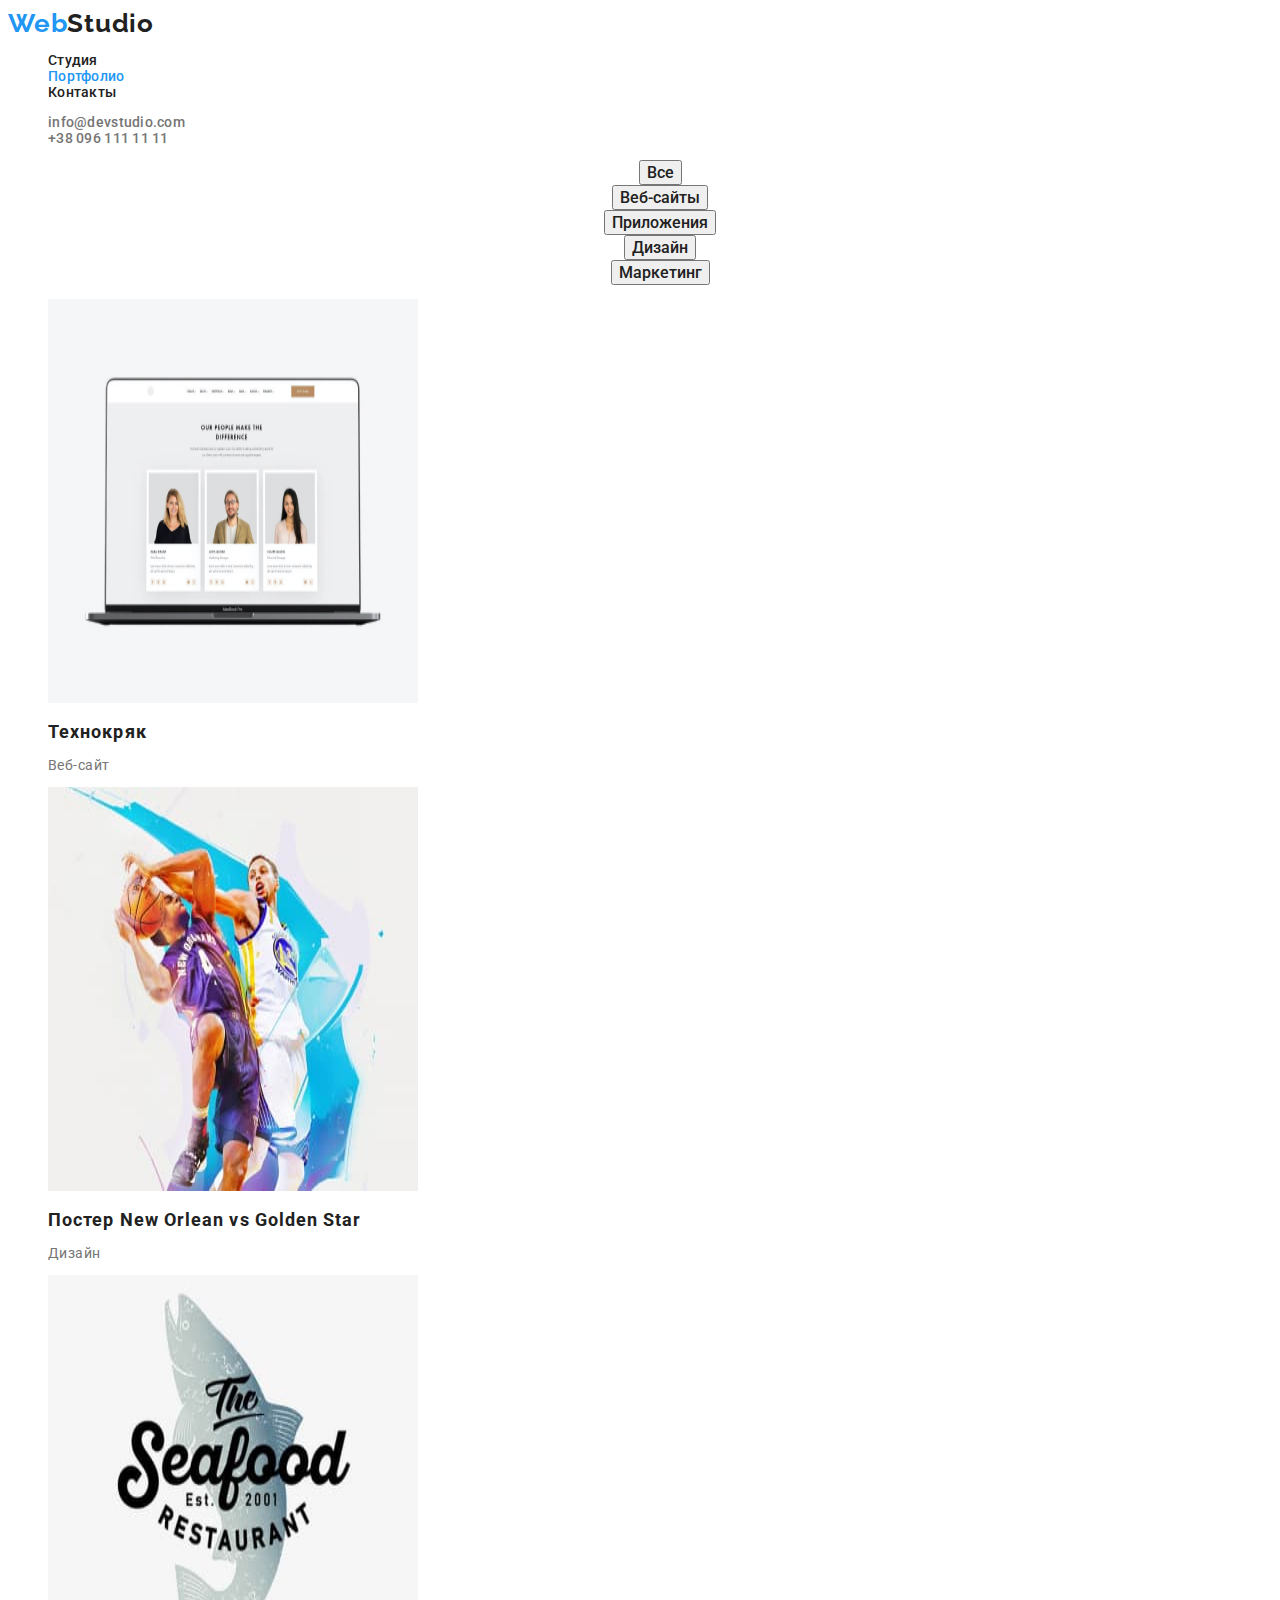
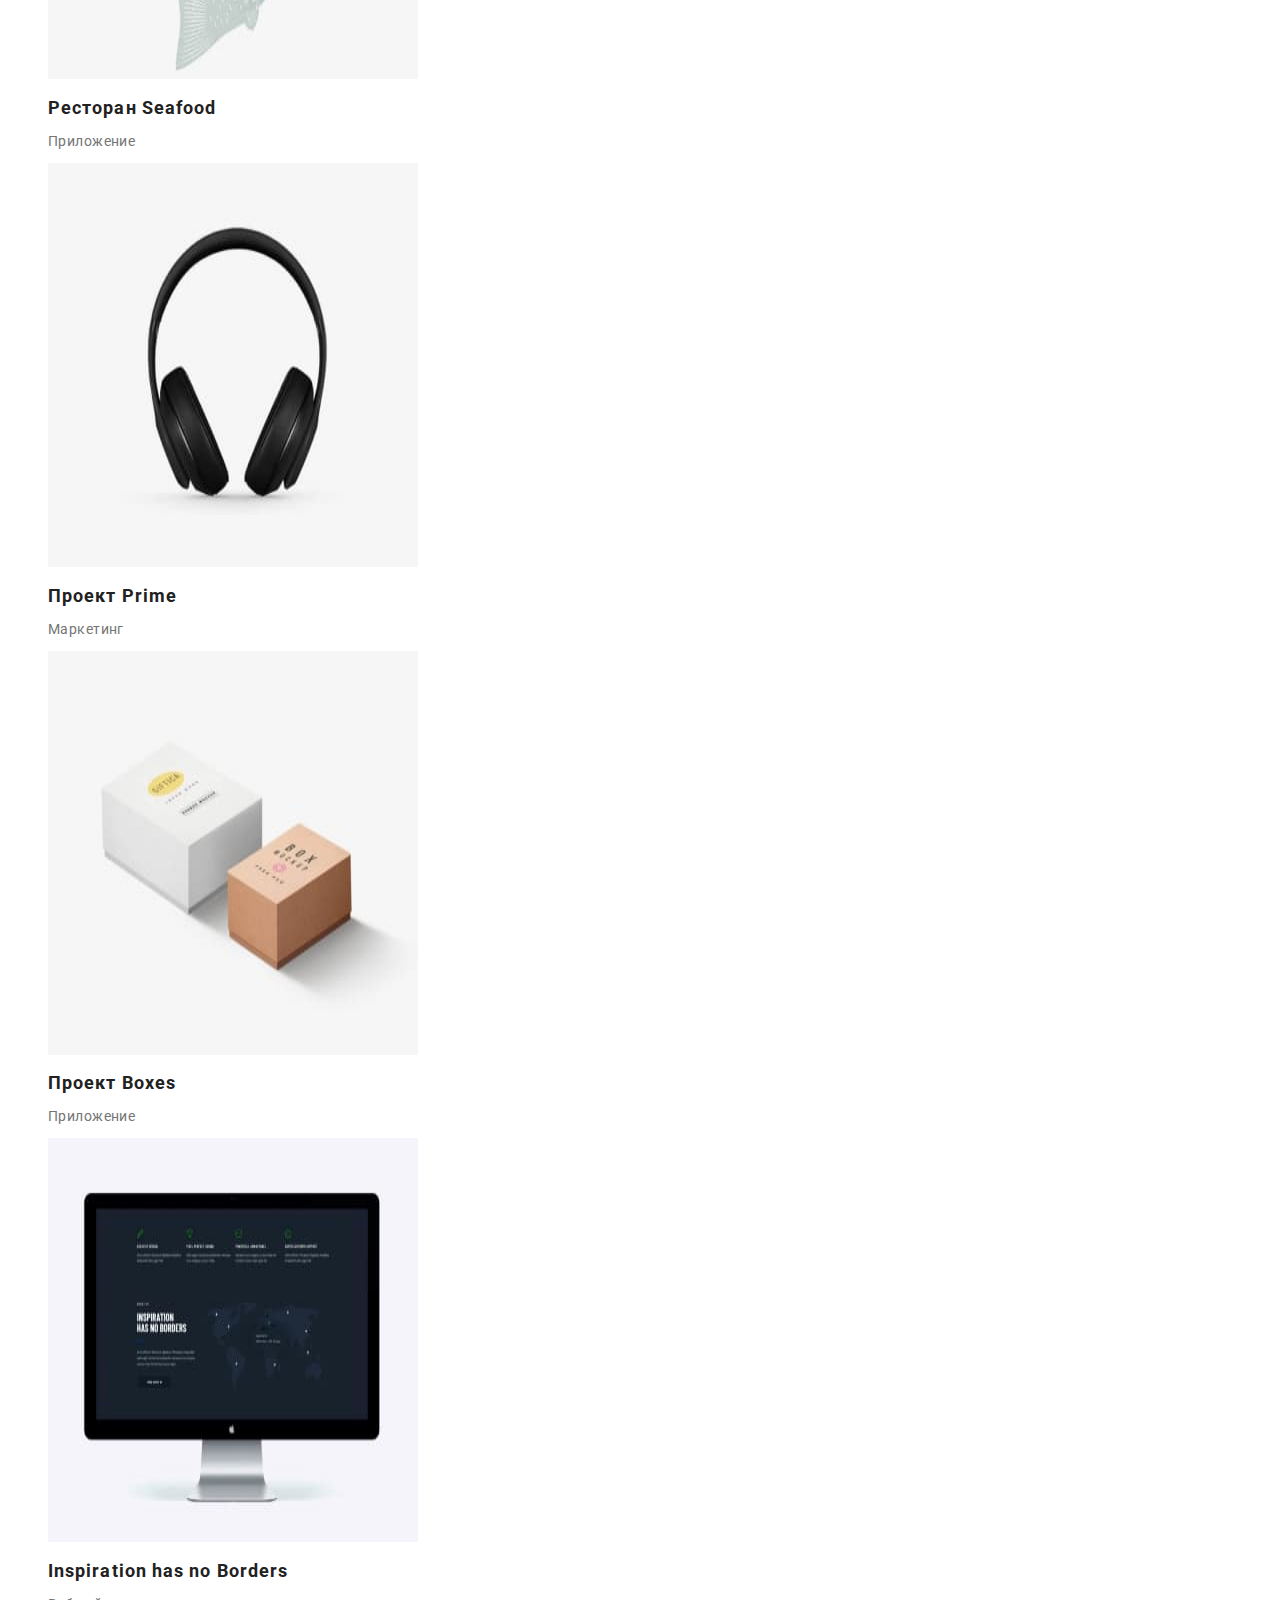
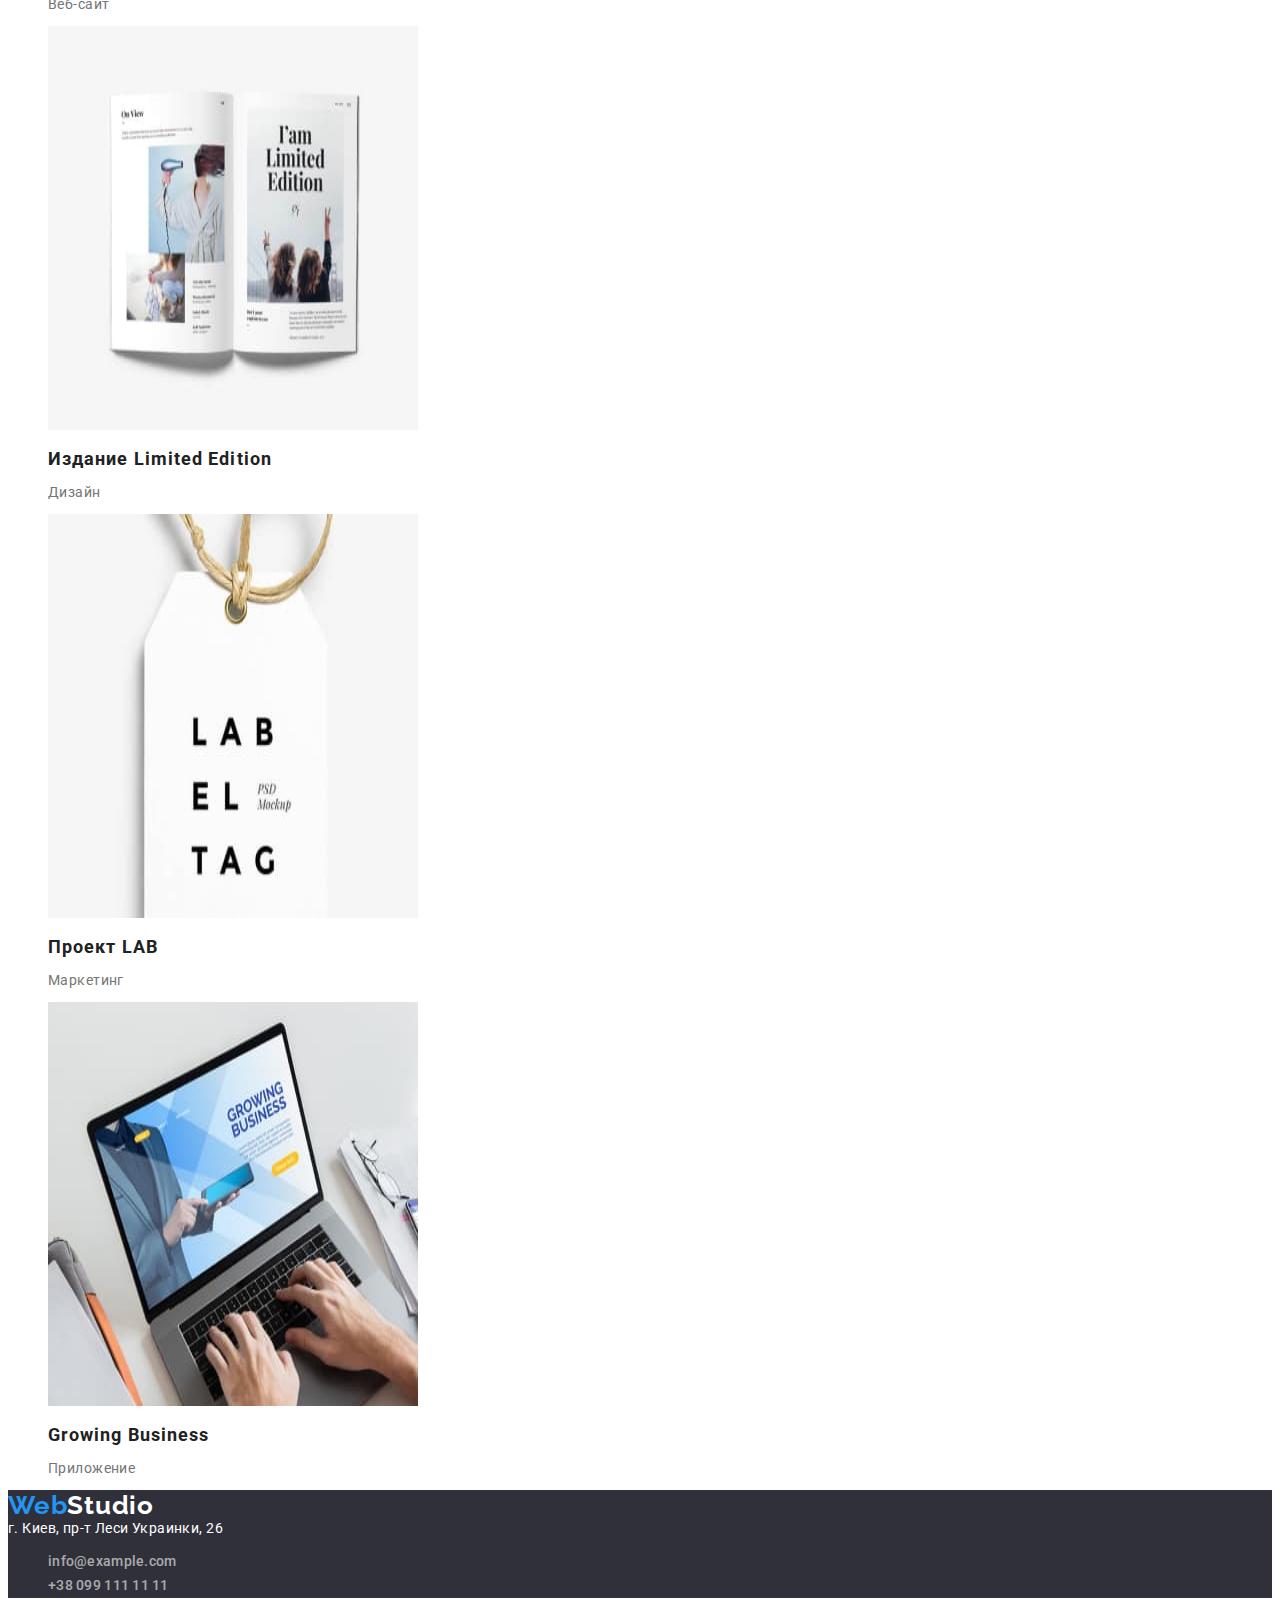
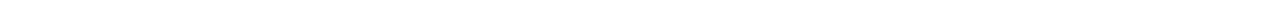
==== commit afb41b92: "webstudio" ====
--- a/portfolio.html
+++ b/portfolio.html
@@ -207,12 +207,14 @@
         <div class="nav-list">
           <ul class="list">
             <li>
-              <a class="link" href="mailto:info@example.com"
+              <a class="link footer" href="mailto:info@example.com"
                 >info@example.com</a
               >
             </li>
             <li>
-              <a class="link" href="tel:+380991111111">+38 099 111 11 11</a>
+              <a class="link footer" href="tel:+380991111111"
+                >+38 099 111 11 11</a
+              >
             </li>
           </ul>
         </div>
--- a/css/styles.css
+++ b/css/styles.css
@@ -5,6 +5,7 @@
   --title-color: #212121;
   --dark-bg-color: #2f303a;
   --button-background-color: #188ce8;
+  --link-footer-color: rgba(255, 255, 255, 0.6);
   --logo-font-family: "Raleway", sans-serif;
   --text-general: "Roboto", sans-serif;
 }
@@ -37,6 +38,11 @@
 }
 .link.current {
   color: var(--accent-color);
+}
+.link.footer {
+  color: var(--link-footer-color);
+  font-size: 14px;
+  line-height: 1.71;
 }
 .list {
   list-style: none;
@@ -106,10 +112,12 @@
 /* лого */
 .logo,
 .logo-color {
+  font-family: var(--logo-font-family);
   font-weight: 700;
   font-size: 26px;
   line-height: 1, 19;
   letter-spacing: 0.03em;
+  font-family: Raleway;
 }
 .logo-color {
   color: var(--accent-color);
